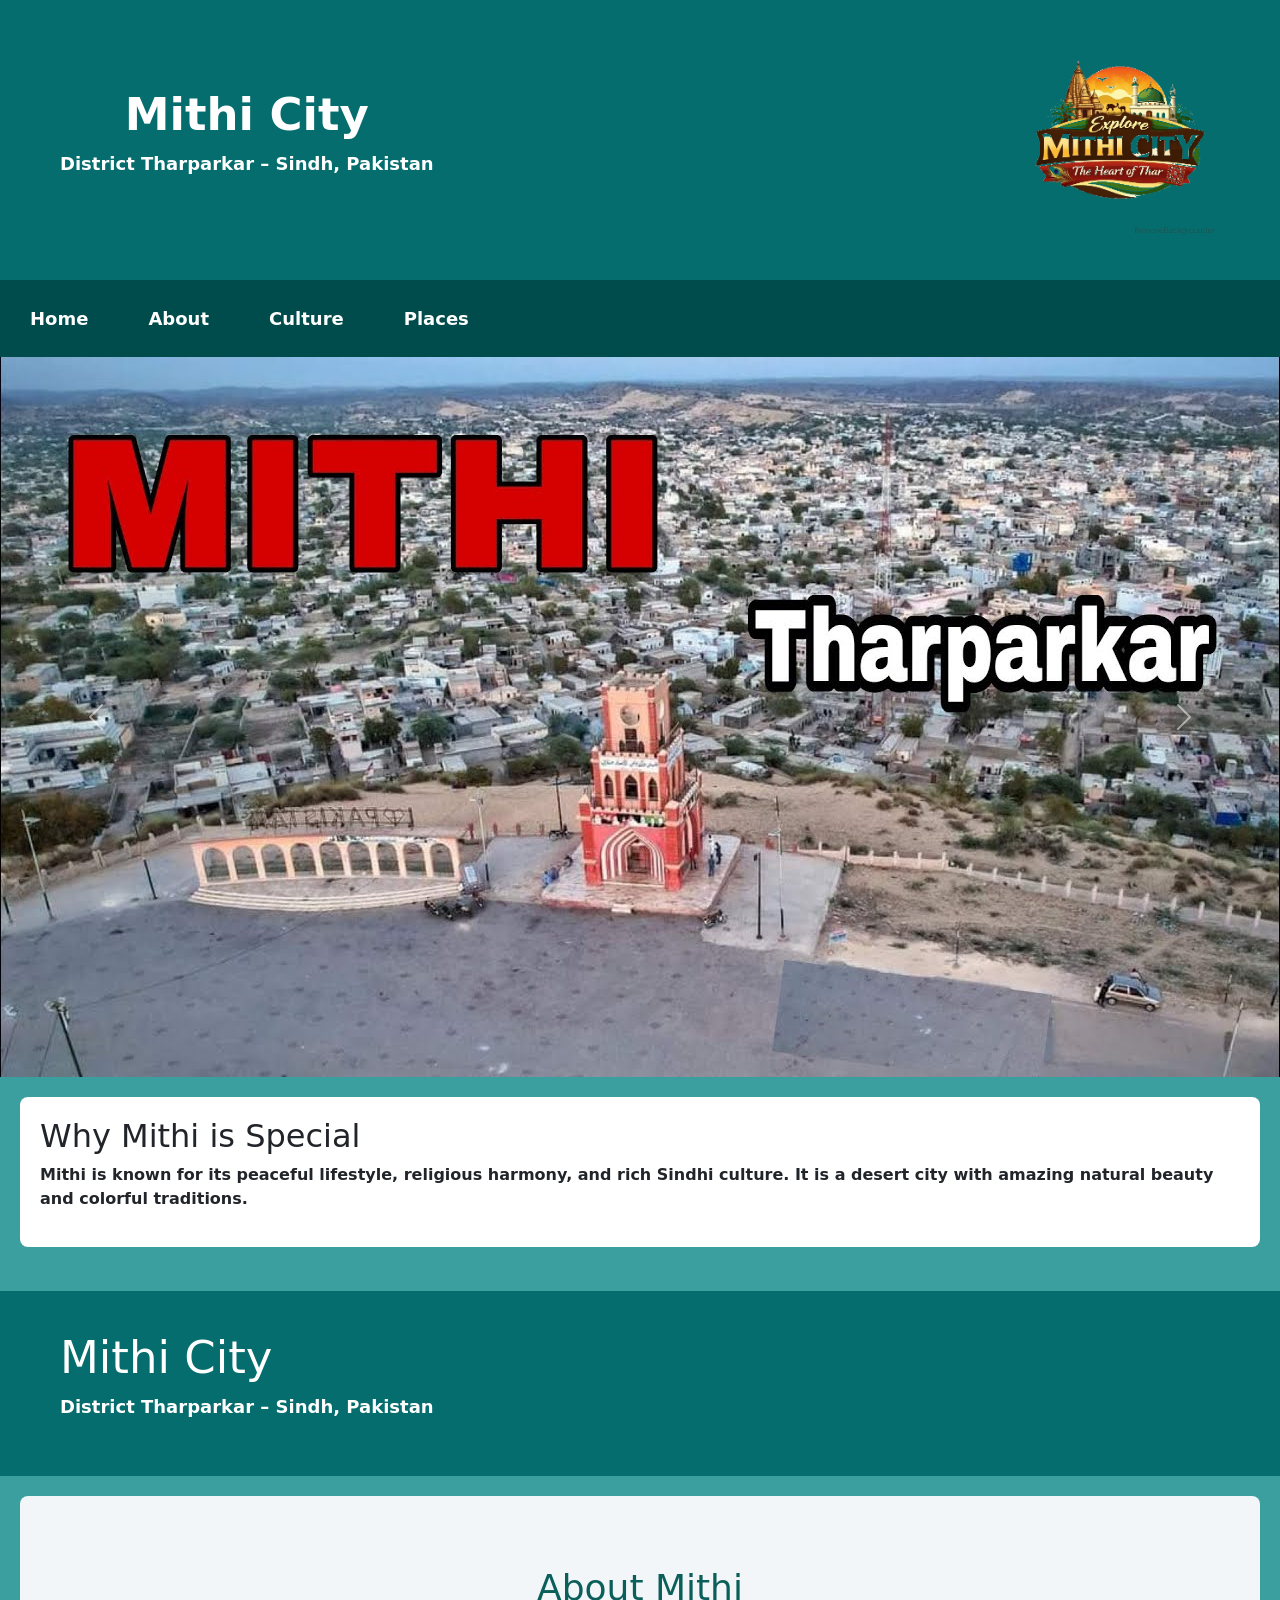
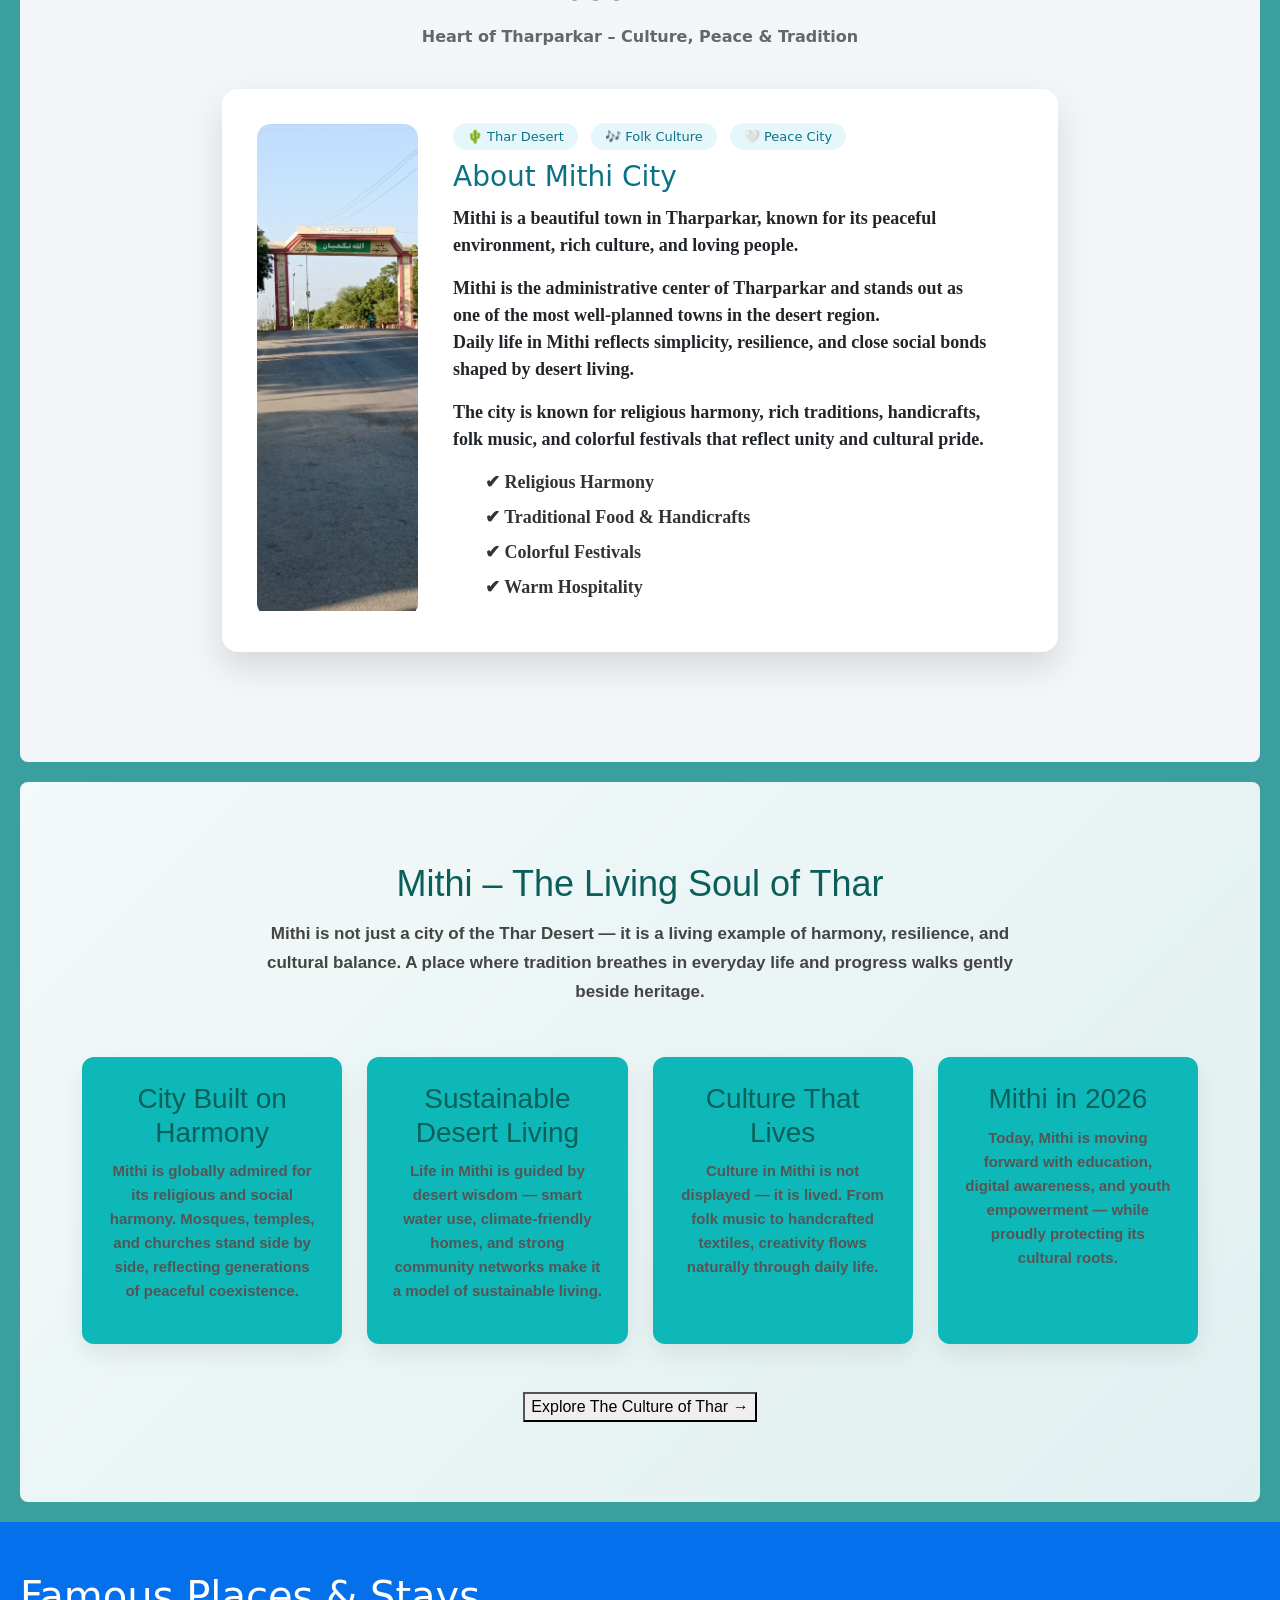
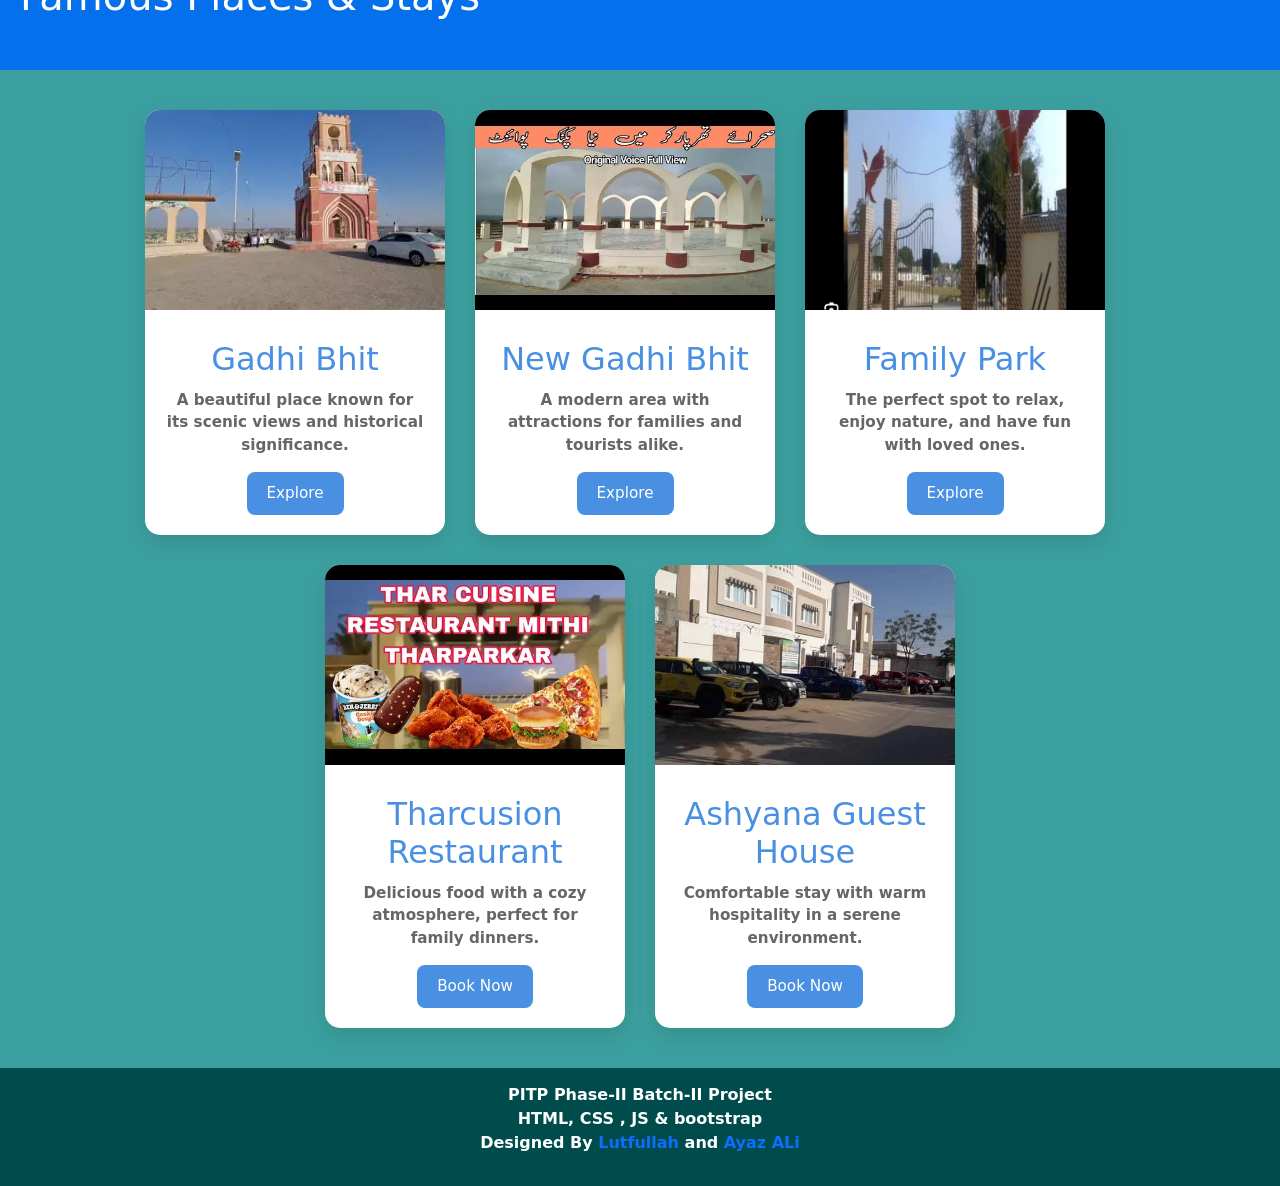
==== index.html @ e5c1c0ca "init" ====
<style>
  body {
    margin: 0;
    font-family: Arial, sans-serif;
    background: #f4f6f8;
  }

  header {
    display: flex;
    justify-content: space-between;
    align-items: center;
    background: #006666;
    color: white;
    padding: 30px;
  }

  .header-img img {
    max-width: 200px;
    border-radius: 5px;
  }


  section {
    background: white;
    margin: 20px;
    padding: 20px;
    border-radius: 8px;
  }

  footer {
    background: #004c4c;
    color: white;
    text-align: center;
    padding: 15px;
  }

  footer a {
    text-decoration: none;
  }

  #mithi {
    font-size: large;
    font-family: Georgia, 'Times New Roman', Times, serif;
  }

  nav {
    position: relative;
    background: #004c4c;
    text-align: center;
    padding: 10px;
  }

  nav a {
    color: white;
    margin: 0 15px;
    text-decoration: none;
    font-weight: bold;
  }

  .nav {
    width: 100%;
    background-color: #004c4c;
  }

  .nav ul {
    list-style: none;
    display: flex;
    gap: 30px;
    padding: 15px;
    margin: 0;
  }

  .nav ul li a {
    color: white;
    font-size: 18px;
    text-decoration: none;
  }

  .nav ul li a:hover{
    transition: 0.3s;
    opacity: 0.7;
    font-size: 19px;
  }

  #1m {
    font-family: 'Segoe UI', Tahoma, Geneva, Verdana, sans-serif;
  }

  body {
    margin-top: 60px;
  }

  html {
    scroll-behavior: smooth;
  }

  body {
    margin: 0;
  }

  #12 {
    background-color: #1b4688;
    margin: 0;
    font-family: Arial, Helvetica, sans-serif;


  }

  /* Top Header same as your theme */
  .header {
    background: #056d6d;
    color: white;
    padding: 40px 60px;
  }

  .header h1 {
    margin: 0;
    font-size: 45px;
  }

  .header p {
    font-size: 18px;
    margin-top: 8px;
  }

  /* ABOUT SECTION */

  .about-box {
    width: 85%;
    margin: 40px auto;
    background: rgb(165, 216, 14);
    border-radius: 10px;
    padding: 30px;
    box-shadow: 0 5px 20px rgba(0, 0, 0, .2);
  }

  .about-title {
    text-align: center;
    font-size: 35px;
    font-weight: 700;
    color: #056d6d;
    margin-bottom: 10px;
  }

  .line {
    width: 100px;
    height: 4px;
    background: #056d6d;
    margin: 5px auto 25px auto;
    border-radius: 10px;
  }

  .about-section {
    padding: 70px 10%;
    background: #f2f6f9;
  }

  .section-title {
    text-align: center;
    font-size: 34px;
    color: #0b7285;
  }

  .section-subtitle {
    text-align: center;
    color: #666;
    margin: 10px 0 40px;
  }

  .about-box {
    background: #fff;
    border-radius: 16px;
    padding: 35px;
    display: flex;
    gap: 35px;
    box-shadow: 0 15px 35px rgba(0, 0, 0, 0.12);
    transition: 0.3s ease;
  }

  .about-box:hover {
    transform: translateY(-5px);
  }

  .about-image {
    overflow: hidden;
    border-radius: 14px;
  }

  .about-image img {
    width: 320px;
    transition: 0.4s;
  }

  .about-image img:hover {
    transform: scale(1.08);
  }

  .badges {
    margin-bottom: 12px;
  }

  .badges span {
    background: #e6f7fb;
    color: #0b7285;
    padding: 6px 14px;
    border-radius: 20px;
    margin-right: 8px;
    font-size: 13px;
  }

  .about-content h3 {
    color: #0b7285;
    margin-bottom: 12px;
  }

  .about-points {
    list-style: none;
    margin-top: 15px;
  }

  .about-points li {
    margin-bottom: 8px;
    color: #333;
  }

  @media(max-width:768px) {
    .about-box {
      flex-direction: column;
      text-align: center;
    }

    .about-image img {
      width: 100%;
      height: 100%;
      object-fit: cover;
    }

    .about-image {
      width: 320px;
      height: 240px;
    }
  }

  .mithi-modern {
    background: #f4f9f9;
    padding: 80px 20px;
    font-family: 'Segoe UI', sans-serif;
  }

  .container {
    max-width: 1100px;
    margin: auto;
    text-align: center;
  }

  .section-title {
    font-size: 36px;
    color: #0b5f5a;
    margin-bottom: 15px;
  }

  .section-intro {
    font-size: 17px;
    color: #444;
    max-width: 750px;
    margin: 0 auto 50px;
    line-height: 1.7;
  }

  .mithi-grid {
    display: grid;
    grid-template-columns: repeat(auto-fit, minmax(240px, 1fr));
    gap: 25px;
  }

  .mithi-card {
    background: #0eb8b8;
    padding: 25px;
    border-radius: 12px;
    box-shadow: 0 10px 25px rgba(0, 0, 0, 0.08);
    transition: transform 0.3s ease;
  }

  .mithi-card:hover {
    transform: translateY(-8px);
  }

  .mithi-card h3 {
    color: #0b5f5a;
    margin-bottom: 10px;
  }

  .mithi-card p {
    color: #555;
    font-size: 15px;
    line-height: 1.6;
  }

  .mithi-btn {
    display: inline-block;
    margin-top: 45px;
    padding: 14px 35px;
    background: #0b5f5a;
    color: #fff;
    text-decoration: none;
    border-radius: 30px;
    font-size: 16px;
    transition: background 0.3s ease;
  }

  .mithi-btn:hover {
    background: #094c48;
  }

  /* Animation */
  .fade-in {
    opacity: 0;
    transform: translateY(20px);
    transition: all 0.8s ease;
  }

  .fade-in.show {
    opacity: 1;
    transform: translateY(0);
  }

  body {
    background-color: #0b7285;
  }

  .mithi-modern {
    background: linear-gradient(135deg, #f4f9f9, #e0f0f0) !important;
    color: #0b5f5a !important;
    padding: 80px 20px;
    font-family: 'Segoe UI', sans-serif;
  }

  .logo1 {
    font-family: 'Times New Roman', Times, serif;
    font-size: large;
  }

  #home {
    background-color: #3c9f9f;
  }

  header {
    text-align: center;
    padding: 50px 20px;
    background: #0570eb;
    color: white;
  }

  header h1 {
    margin: 0;
    font-size: 2.5rem;
  }

  .places-container {
    display: flex;
    flex-wrap: wrap;
    justify-content: center;
    gap: 30px;
    padding: 40px 20px;
  }

  .place-card {
    background: white;
    border-radius: 15px;
    box-shadow: 0 8px 20px rgba(0, 0, 0, 0.1);
    overflow: hidden;
    width: 300px;
    transition: transform 0.3s, box-shadow 0.3s;
    position: relative;
  }

  .place-card:hover {
    transform: translateY(-10px);
    box-shadow: 0 15px 30px rgba(0, 0, 0, 0.2);
  }

  .place-card img {
    width: 100%;
    height: 200px;
    object-fit: cover;
  }

  .place-card-content {
    padding: 20px;
    text-align: center;
  }

  .place-card-content h2 {
    margin: 10px 0;
    color: #4a90e2;
  }

  .place-card-content p {
    font-size: 0.95rem;
    color: #666;
    margin-bottom: 15px;
  }

  .place-card-content button {
    background: #4a90e2;
    color: white;
    border: none;
    padding: 10px 20px;
    border-radius: 8px;
    cursor: pointer;
    font-size: 0.95rem;
    transition: background 0.3s;
  }

  .place-card-content button:hover {
    background: #357ABD;
  }

  @media(max-width: 960px) {
    .places-container {
      flex-direction: column;
      align-items: center;
    }
  }






  .culture-section {
    background: url('culture.jpg');
    background-size: cover;
    background-position: center;
    max-width: 1200px;
    margin: auto;
    padding: 20px 0;
  }

  .culture-overlay {
    width: 90%;
    margin: auto;
    background: linear-gradient(to bottom, #000000d0, #000000b0);
    padding: 50px;
    color: white;
    text-align: center;
    border-radius: 20px;
    border: 1px solid #ffffff30;
  }

  .culture-overlay .title {
    font-size: 45px;
    margin-bottom: 10px;
    letter-spacing: 2px;
    color: #ffd27f;
  }

  .culture-overlay .intro {
    width: 70%;
    margin: auto;
    font-size: 18px;
    opacity: .9;
  }

  .culture-box {
    display: flex;
    justify-content: center;
    gap: 25px;
    margin-top: 40px;
    flex-wrap: wrap;
  }

  .box {
    width: 300px;
    background: #ffffff1a;
    padding: 15px;
    border-radius: 15px;
    backdrop-filter: blur(6px);
    transition: 0.4s;
    border: 1px solid #ffffff3a;
    box-shadow: 0 0 15px #00000070;
  }

  .box img {
    width: 100%;
    border-radius: 12px;
    height: 200px;
    object-fit: cover;
  }

  .box h2 {
    margin: 10px 0;
    color: #ffd27f;
    font-size: 22px;
  }

  .box p {
    font-size: 15px;
  }

  .box:hover {
    transform: translateY(-10px) scale(1.02);
    background: #ffffff30;
  }

  /* Responsive */
  @media(max-width:800px) {
    .intro {
      width: 95%;
    }
  }

  #logo {
    font-size: larger;
    color: burlywood;

  }

  #logo1 {
    font-size: larger;

  }
</style>



<!DOCTYPE html>
<html lang="en">

<head>
  <meta charset="UTF-8">
  <title id="1m">Mithi – District Tharparkar</title>
  <link rel="stylesheet" href="style.css">
</head>

<body>

  <header class="header">
    <div class="header-text">
      <h1><b>Mithi City</h1>
      <p>District Tharparkar – Sindh, Pakistan</b></p>
    </div>
    <div class="header-img">
      <img src="LOGOMITHI.png" alt="Mithi Image" width="200px" height="200px">
    </div>
  </header>


  <nav class="nav">
    <ul>
      <li><a href="#index">Home</a></li>
      <li><a href="#about">About</a></li>
      <li><a href="#cultures">Culture</a></li>
      <li><a href="#places">Places</a></li>
    </ul>

  </nav>
  <link href="https://cdn.jsdelivr.net/npm/bootstrap@5.3.2/dist/css/bootstrap.min.css" rel="stylesheet">
  <script src="https://cdn.jsdelivr.net/npm/bootstrap@5.3.2/dist/js/bootstrap.bundle.min.js"></script>

  <div id="demo" class="carousel slide" data-bs-ride="carousel">

    <div class="carousel-inner">

      <div class="carousel-item active">
        <img src="mithi8.jpg" alt="Los Angeles" class="d-block" style="width:100%">
      </div>

      <div class="carousel-item">
        <img src="Gadhi4.jpg" alt="Chicago" class="d-block" style="width:100%">
      </div>

      <div class="carousel-item">
        <img src="Gadhi1.jpg" alt="New York" class="d-block" style="width:100%">
      </div>

      <div class="carousel-item">
        <img src="Gadhi5.jpg" alt="Chicago" class="d-block" style="width:100%">
      </div>

    </div>

    <!-- Left and right controls/icons -->
    <button class="carousel-control-prev" type="button" data-bs-target="#demo" data-bs-slide="prev">
      <span class="carousel-control-prev-icon"></span>
    </button>

    <button class="carousel-control-next" type="button" data-bs-target="#demo" data-bs-slide="next">
      <span class="carousel-control-next-icon"></span>
    </button>

  </div>



  <section id="about-preview">
    <h2>Why Mithi is Special</h2>
    <p><b>Mithi is known for its peaceful lifestyle, religious harmony, and rich Sindhi culture. It is a desert city
        with amazing natural beauty and colorful traditions.</b></p>
  </section>


  <br>

  <body>
    <div class="header" id="about">
      <h1 id="about-box.html">Mithi City</h1>
      <p><b>District Tharparkar – Sindh, Pakistan </b></p>
    </div>
    <section class="about-section">

      <h2 class="section-title">About Mithi</h2>
      <p class="section-subtitle">
        <b> Heart of Tharparkar – Culture, Peace & Tradition</b>
      </p>

      <div class="about-box">

        <div class="about-image">
          <img src="mithigate (2).jpg" Mithi City>
        </div>

        <div class="about-content">

          <div class="badges">
            <span>🌵 Thar Desert</span>
            <span>🎶 Folk Culture</span>
            <span>🤍 Peace City</span>
          </div>

          <h3>About Mithi City</h3>
          <p class="logo1"><b>
              Mithi is a beautiful town in Tharparkar, known for its peaceful environment,
              rich culture, and loving people.

          </p>
          <p class="logo1"><b>
              Mithi is the administrative center of Tharparkar
              and stands out as one of the most
              well-planned towns in the desert region. <br>Daily
              life in Mithi reflects simplicity, resilience,
              and close social bonds shaped by desert living.

          </p>

          <p class="logo1">
            The city is known for religious harmony, rich traditions, handicrafts,
            folk music, and colorful festivals that reflect unity and cultural pride.
          </p>


          <ul class="about-points">
            <li class="logo1"><b>✔ Religious Harmony</li>
            <li class="logo1">✔ Traditional Food & Handicrafts</li>
            <li class="logo1">✔ Colorful Festivals</li>
            <li class="logo1">✔ Warm Hospitality</li></b>
          </ul>

        </div>
      </div>
    </section>
    <!-- Modern About Mithi Section -->
    <section class="mithi-modern">
      <div class="container">

        <h2 class="section-title" id="cultures">Mithi – The Living Soul of Thar</h2>
        <p class="section-intro">
          Mithi is not just a city of the Thar Desert — it is a living example of harmony,
          resilience, and cultural balance. A place where tradition breathes in everyday life
          and progress walks gently beside heritage.
        </p>

        <div class="mithi-grid">

          <div class="mithi-card fade-in">
            <h3> City Built on Harmony</h3>
            <p><b>
                Mithi is globally admired for its religious and social harmony.
                Mosques, temples, and churches stand side by side,
                reflecting generations of peaceful coexistence.</b>
            </p>
          </div>

          <div class="mithi-card fade-in">
            <h3> Sustainable Desert Living</h3>
            <p><b>
                Life in Mithi is guided by desert wisdom — smart water use,
                climate-friendly homes, and strong community networks
                make it a model of sustainable living.</b>
            </p>
          </div>

          <div class="mithi-card fade-in">
            <h3> Culture That Lives</h3>
            <p><b>
                Culture in Mithi is not displayed — it is lived.
                From folk music to handcrafted textiles,
                creativity flows naturally through daily life.</b>
            </p>
          </div>

          <div class="mithi-card fade-in">
            <h3> Mithi in 2026</h3>
            <p><b>
                Today, Mithi is moving forward with education,
                digital awareness, and youth empowerment —
                while proudly protecting its cultural roots.</b>
            </p>
          </div>

        </div>
        <br><br>
        <button onclick="showCulture()">Explore The Culture of Thar →</button></a>
        <section id="culture" style="display:none;">
          <section class="culture-section">
            <div class="culture-overlay">
              <h1>Mithi Tharparkar Culture</h1>
              <p id="logo">

                Mithi Tharparkar, a region in Sindh, is famous for its Sufi mindset,
                love, peace, and hospitality. The people here have<br> preserved centuries-old
                traditions to this day,where life is based on simplicity, morality, and respect.
              </p>

              <div class="culture-box">
                <div class="box">
                  <img src="Life style.jpg">
                  <h2>Traditional Lifestyle</h2>
                  <p id="logo1">
                    The desert, camels, and natural scenery make the beauty here even more memorable.
                  </p>
                </div>

                <div class="box">
                  <img src="Thar Desert.jpg">
                  <h2>Desert Beauty</h2>
                  <p id="logo1">
                    The sandy desert, camels, and natural scenery make the beauty here even more memorable.
                  </p>
                </div>

                <div class="box">
                  <img src="music festival .jpg">
                  <h2>Music & Festivals</h2>
                  <p id="logo1">
                    Dhol, Sufi poetry, local dances, and fairs are an important part of Tharparkar’s culture, bringing
                    joy to the people.
                  </p>
                </div>
              </div>
            </div>
          </section>
        </section>



      </div>
    </section>

    <body id="home">
      <header id="places">
        <h1>Famous Places & Stays</h1>
      </header>

      <div class="places-container">
        <!-- Place 1 -->
        <div class="place-card">
          <img src="gadhi7.jpg" alt="Gadhi Bhit">
          <div class="place-card-content">
            <h2>Gadhi Bhit</h2>
            <p><b>A beautiful place known for its scenic views and historical significance.</p>
            <button>Explore</button></b>
          </div>
        </div>

        <!-- Place 2 -->
        <div class="place-card">
          <img src="newgadhibhit1.jpg" alt="New Gadhi Bhit">
          <div class="place-card-content">
            <h2>New Gadhi Bhit</h2>
            <p><b>A modern area with attractions for families and tourists alike.</b></p>
            <button>Explore</button></b>
          </div>
        </div>

        <!-- Place 3 -->
        <div class="place-card">
          <img src="family park mithi.jpg" alt="Family Park">
          <div class="place-card-content">
            <h2>Family Park</h2><b>
              <p>The perfect spot to relax, enjoy nature, and have fun with loved ones.</p>
              <button>Explore</button>
            </b>
          </div>
        </div>
        <br><br>
        <!-- Restaurant -->
        <div class="place-card">
          <img src="tharcusion1.jpg" alt="Sunrise Restaurant">
          <div class="place-card-content">
            <h2>Tharcusion Restaurant</h2><b>
              <p>Delicious food with a cozy atmosphere, perfect for family dinners.</p>
              <button>Book Now</button>
            </b>
          </div>
        </div>

        <!-- Guest House -->
        <div class="place-card">
          <img src="ashyana guest house.jpg" alt="Desert Guest House">
          <div class="place-card-content">
            <h2>Ashyana Guest House</h2><b>
              <p>Comfortable stay with warm hospitality in a serene environment.</p>

              <button>Book Now</button>
            </b>

          </div>
        </div>
      </div>





      <footer>
        <p id="fonts"><b>PITP Phase-II Batch-II Project <br> HTML, CSS , JS & bootstrap <br> Designed By <a
              href="#">Lutfullah</a> and <a href="#">Ayaz ALi</a></p>
      </footer>

    </body>

</html>

<script>
  const cards = document.querySelectorAll('.fade-in');

  const observer = new IntersectionObserver(entries => {
    entries.forEach(entry => {
      if (entry.isIntersecting) {
        entry.target.classList.add('show');
      }
    });
  });

  cards.forEach(card => {
    observer.observe(card);
  });



  function showCulture() {
    document.getElementById("culture").style.display = "block";
    document.getElementById("culture").scrollIntoView({ behavior: "smooth" });
  }


</script>
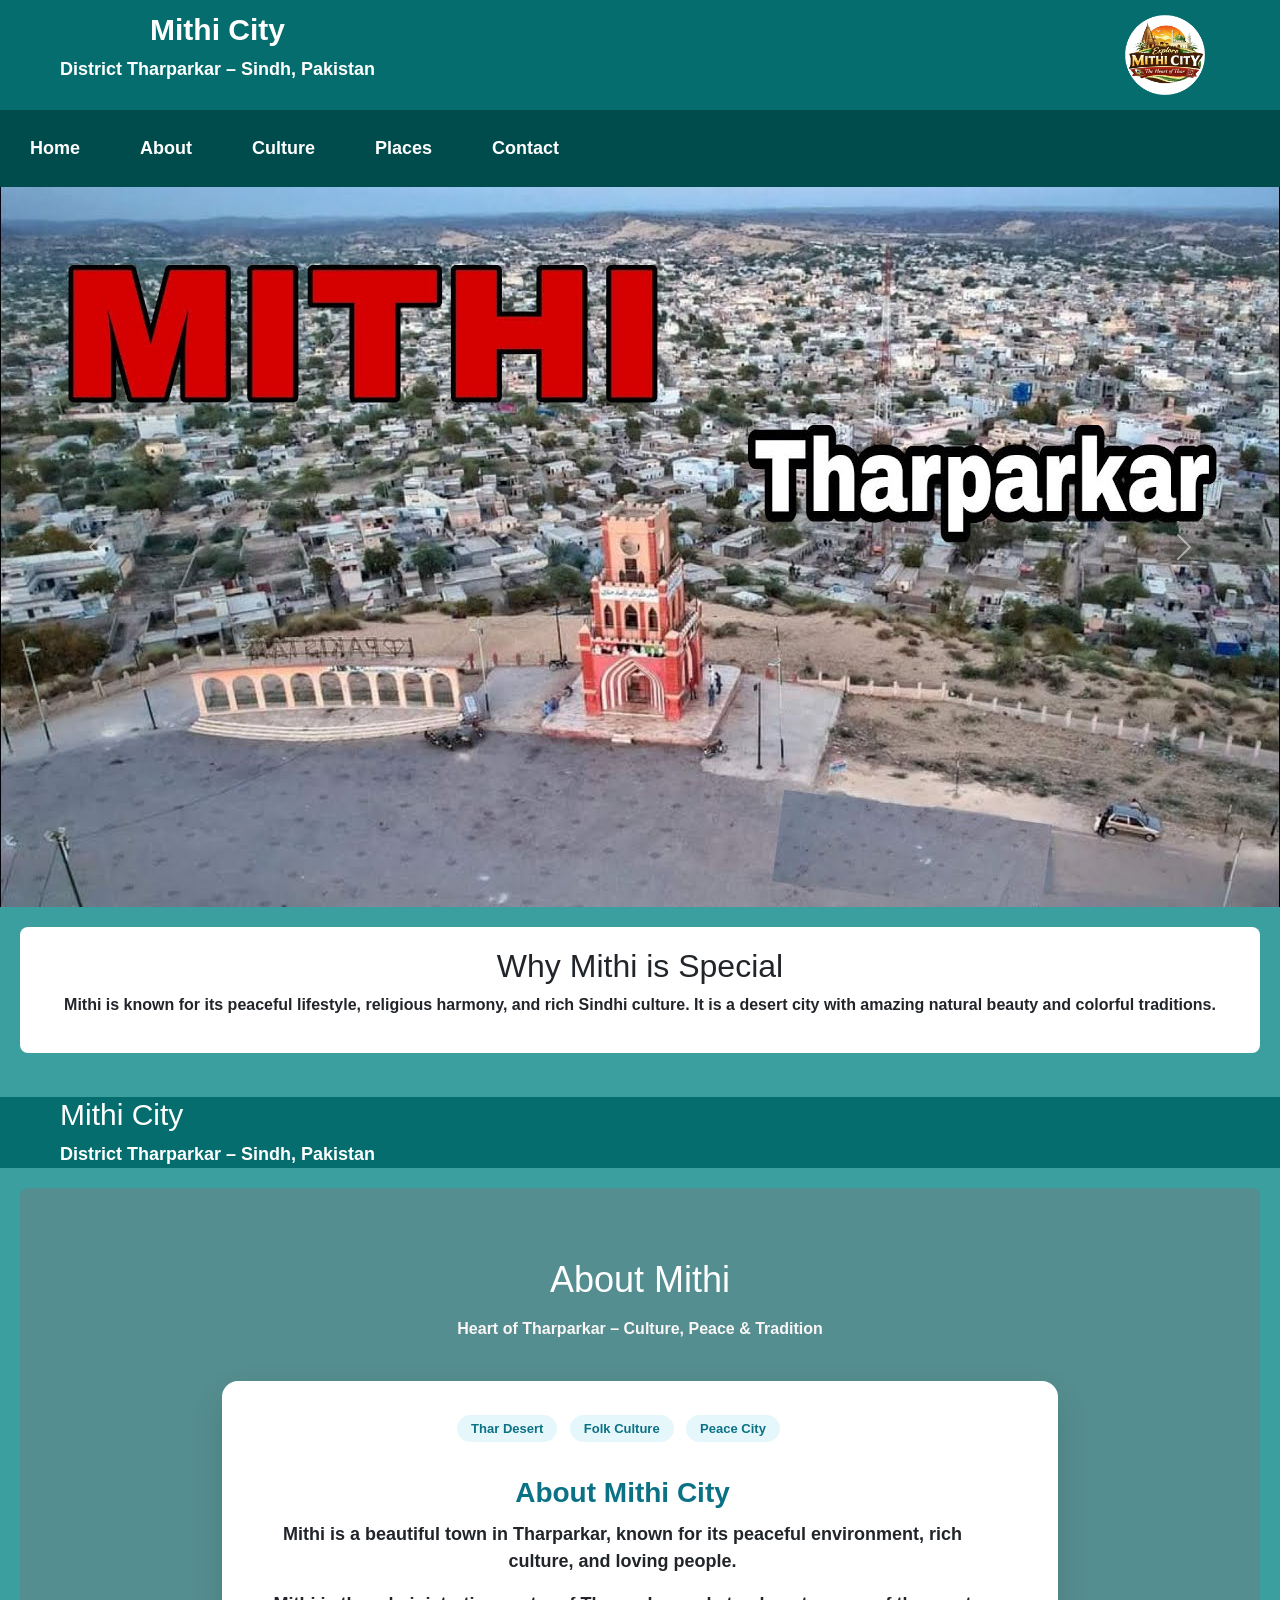
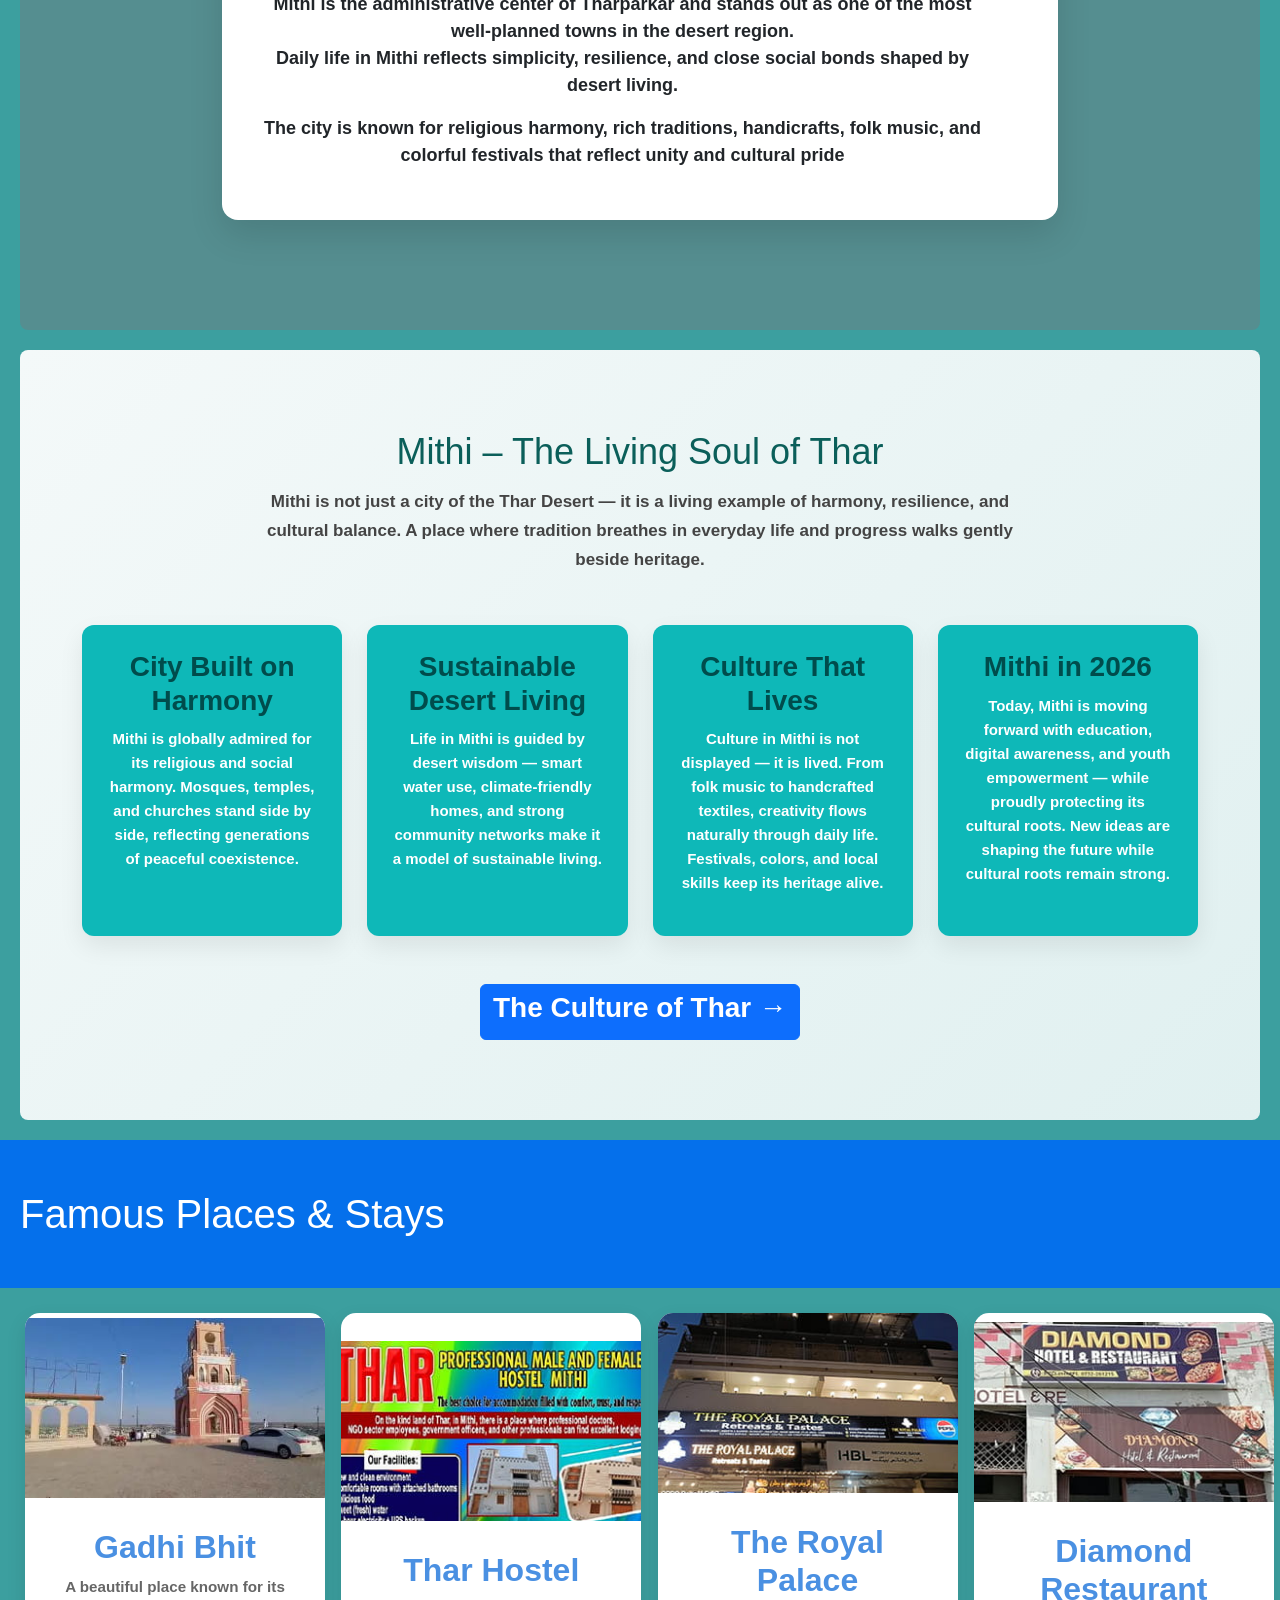
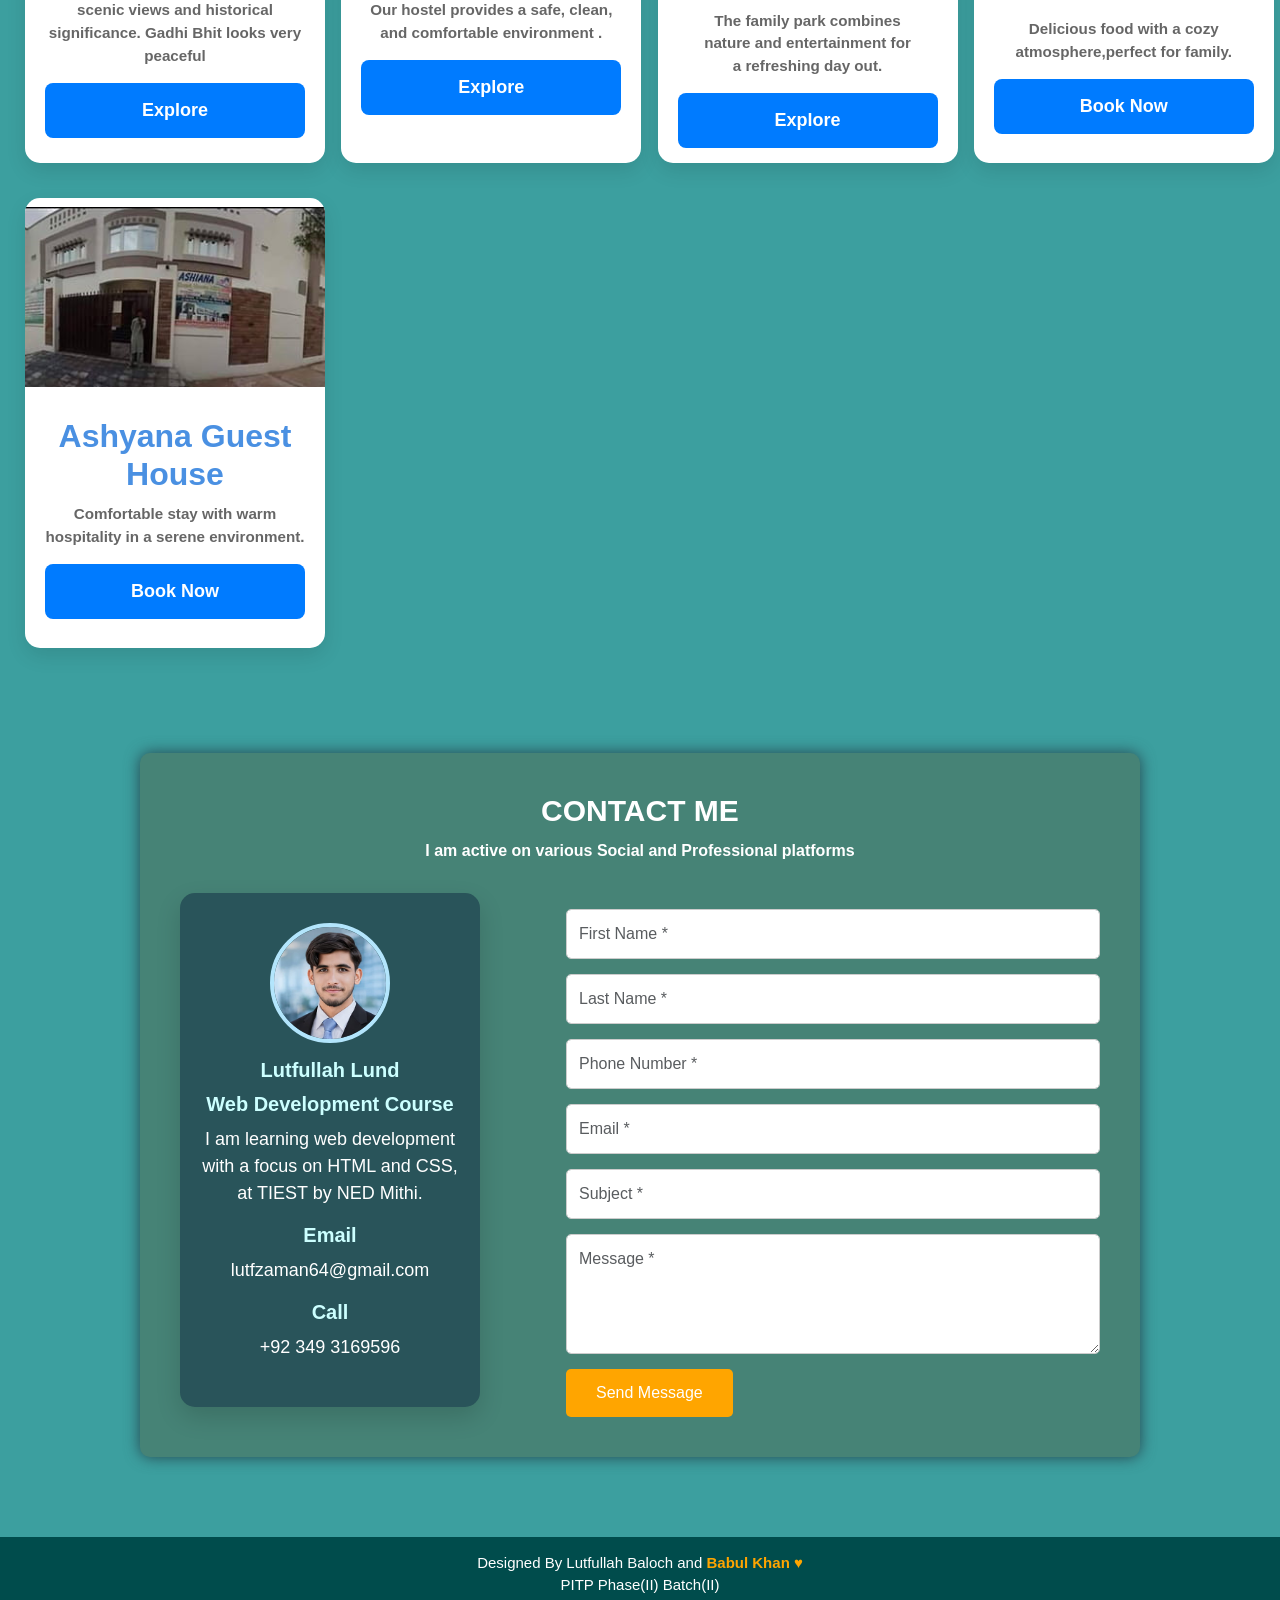
==== commit 16c90f56: "Add files via upload" ====
--- a/index.html
+++ b/index.html
@@ -1,536 +1,18 @@
-<style>
-  body {
-    margin: 0;
-    font-family: Arial, sans-serif;
-    background: #f4f6f8;
-  }
-
-  header {
-    display: flex;
-    justify-content: space-between;
-    align-items: center;
-    background: #006666;
-    color: white;
-    padding: 30px;
-  }
-
-  .header-img img {
-    max-width: 200px;
-    border-radius: 5px;
-  }
-
-
-  section {
-    background: white;
-    margin: 20px;
-    padding: 20px;
-    border-radius: 8px;
-  }
-
-  footer {
-    background: #004c4c;
-    color: white;
-    text-align: center;
-    padding: 15px;
-  }
-
-  footer a {
-    text-decoration: none;
-  }
-
-  #mithi {
-    font-size: large;
-    font-family: Georgia, 'Times New Roman', Times, serif;
-  }
-
-  nav {
-    position: relative;
-    background: #004c4c;
-    text-align: center;
-    padding: 10px;
-  }
-
-  nav a {
-    color: white;
-    margin: 0 15px;
-    text-decoration: none;
-    font-weight: bold;
-  }
-
-  .nav {
-    width: 100%;
-    background-color: #004c4c;
-  }
-
-  .nav ul {
-    list-style: none;
-    display: flex;
-    gap: 30px;
-    padding: 15px;
-    margin: 0;
-  }
-
-  .nav ul li a {
-    color: white;
-    font-size: 18px;
-    text-decoration: none;
-  }
-
-  .nav ul li a:hover{
-    transition: 0.3s;
-    opacity: 0.7;
-    font-size: 19px;
-  }
-
-  #1m {
-    font-family: 'Segoe UI', Tahoma, Geneva, Verdana, sans-serif;
-  }
-
-  body {
-    margin-top: 60px;
-  }
-
-  html {
-    scroll-behavior: smooth;
-  }
-
-  body {
-    margin: 0;
-  }
-
-  #12 {
-    background-color: #1b4688;
-    margin: 0;
-    font-family: Arial, Helvetica, sans-serif;
-
-
-  }
-
-  /* Top Header same as your theme */
-  .header {
-    background: #056d6d;
-    color: white;
-    padding: 40px 60px;
-  }
-
-  .header h1 {
-    margin: 0;
-    font-size: 45px;
-  }
-
-  .header p {
-    font-size: 18px;
-    margin-top: 8px;
-  }
-
-  /* ABOUT SECTION */
-
-  .about-box {
-    width: 85%;
-    margin: 40px auto;
-    background: rgb(165, 216, 14);
-    border-radius: 10px;
-    padding: 30px;
-    box-shadow: 0 5px 20px rgba(0, 0, 0, .2);
-  }
-
-  .about-title {
-    text-align: center;
-    font-size: 35px;
-    font-weight: 700;
-    color: #056d6d;
-    margin-bottom: 10px;
-  }
-
-  .line {
-    width: 100px;
-    height: 4px;
-    background: #056d6d;
-    margin: 5px auto 25px auto;
-    border-radius: 10px;
-  }
-
-  .about-section {
-    padding: 70px 10%;
-    background: #f2f6f9;
-  }
-
-  .section-title {
-    text-align: center;
-    font-size: 34px;
-    color: #0b7285;
-  }
-
-  .section-subtitle {
-    text-align: center;
-    color: #666;
-    margin: 10px 0 40px;
-  }
-
-  .about-box {
-    background: #fff;
-    border-radius: 16px;
-    padding: 35px;
-    display: flex;
-    gap: 35px;
-    box-shadow: 0 15px 35px rgba(0, 0, 0, 0.12);
-    transition: 0.3s ease;
-  }
-
-  .about-box:hover {
-    transform: translateY(-5px);
-  }
-
-  .about-image {
-    overflow: hidden;
-    border-radius: 14px;
-  }
-
-  .about-image img {
-    width: 320px;
-    transition: 0.4s;
-  }
-
-  .about-image img:hover {
-    transform: scale(1.08);
-  }
-
-  .badges {
-    margin-bottom: 12px;
-  }
-
-  .badges span {
-    background: #e6f7fb;
-    color: #0b7285;
-    padding: 6px 14px;
-    border-radius: 20px;
-    margin-right: 8px;
-    font-size: 13px;
-  }
-
-  .about-content h3 {
-    color: #0b7285;
-    margin-bottom: 12px;
-  }
-
-  .about-points {
-    list-style: none;
-    margin-top: 15px;
-  }
-
-  .about-points li {
-    margin-bottom: 8px;
-    color: #333;
-  }
-
-  @media(max-width:768px) {
-    .about-box {
-      flex-direction: column;
-      text-align: center;
-    }
-
-    .about-image img {
-      width: 100%;
-      height: 100%;
-      object-fit: cover;
-    }
-
-    .about-image {
-      width: 320px;
-      height: 240px;
-    }
-  }
-
-  .mithi-modern {
-    background: #f4f9f9;
-    padding: 80px 20px;
-    font-family: 'Segoe UI', sans-serif;
-  }
-
-  .container {
-    max-width: 1100px;
-    margin: auto;
-    text-align: center;
-  }
-
-  .section-title {
-    font-size: 36px;
-    color: #0b5f5a;
-    margin-bottom: 15px;
-  }
-
-  .section-intro {
-    font-size: 17px;
-    color: #444;
-    max-width: 750px;
-    margin: 0 auto 50px;
-    line-height: 1.7;
-  }
-
-  .mithi-grid {
-    display: grid;
-    grid-template-columns: repeat(auto-fit, minmax(240px, 1fr));
-    gap: 25px;
-  }
-
-  .mithi-card {
-    background: #0eb8b8;
-    padding: 25px;
-    border-radius: 12px;
-    box-shadow: 0 10px 25px rgba(0, 0, 0, 0.08);
-    transition: transform 0.3s ease;
-  }
-
-  .mithi-card:hover {
-    transform: translateY(-8px);
-  }
-
-  .mithi-card h3 {
-    color: #0b5f5a;
-    margin-bottom: 10px;
-  }
-
-  .mithi-card p {
-    color: #555;
-    font-size: 15px;
-    line-height: 1.6;
-  }
-
-  .mithi-btn {
-    display: inline-block;
-    margin-top: 45px;
-    padding: 14px 35px;
-    background: #0b5f5a;
-    color: #fff;
-    text-decoration: none;
-    border-radius: 30px;
-    font-size: 16px;
-    transition: background 0.3s ease;
-  }
-
-  .mithi-btn:hover {
-    background: #094c48;
-  }
-
-  /* Animation */
-  .fade-in {
-    opacity: 0;
-    transform: translateY(20px);
-    transition: all 0.8s ease;
-  }
-
-  .fade-in.show {
-    opacity: 1;
-    transform: translateY(0);
-  }
-
-  body {
-    background-color: #0b7285;
-  }
-
-  .mithi-modern {
-    background: linear-gradient(135deg, #f4f9f9, #e0f0f0) !important;
-    color: #0b5f5a !important;
-    padding: 80px 20px;
-    font-family: 'Segoe UI', sans-serif;
-  }
-
-  .logo1 {
-    font-family: 'Times New Roman', Times, serif;
-    font-size: large;
-  }
-
-  #home {
-    background-color: #3c9f9f;
-  }
-
-  header {
-    text-align: center;
-    padding: 50px 20px;
-    background: #0570eb;
-    color: white;
-  }
-
-  header h1 {
-    margin: 0;
-    font-size: 2.5rem;
-  }
-
-  .places-container {
-    display: flex;
-    flex-wrap: wrap;
-    justify-content: center;
-    gap: 30px;
-    padding: 40px 20px;
-  }
-
-  .place-card {
-    background: white;
-    border-radius: 15px;
-    box-shadow: 0 8px 20px rgba(0, 0, 0, 0.1);
-    overflow: hidden;
-    width: 300px;
-    transition: transform 0.3s, box-shadow 0.3s;
-    position: relative;
-  }
-
-  .place-card:hover {
-    transform: translateY(-10px);
-    box-shadow: 0 15px 30px rgba(0, 0, 0, 0.2);
-  }
-
-  .place-card img {
-    width: 100%;
-    height: 200px;
-    object-fit: cover;
-  }
-
-  .place-card-content {
-    padding: 20px;
-    text-align: center;
-  }
-
-  .place-card-content h2 {
-    margin: 10px 0;
-    color: #4a90e2;
-  }
-
-  .place-card-content p {
-    font-size: 0.95rem;
-    color: #666;
-    margin-bottom: 15px;
-  }
-
-  .place-card-content button {
-    background: #4a90e2;
-    color: white;
-    border: none;
-    padding: 10px 20px;
-    border-radius: 8px;
-    cursor: pointer;
-    font-size: 0.95rem;
-    transition: background 0.3s;
-  }
-
-  .place-card-content button:hover {
-    background: #357ABD;
-  }
-
-  @media(max-width: 960px) {
-    .places-container {
-      flex-direction: column;
-      align-items: center;
-    }
-  }
-
-
-
-
-
-
-  .culture-section {
-    background: url('culture.jpg');
-    background-size: cover;
-    background-position: center;
-    max-width: 1200px;
-    margin: auto;
-    padding: 20px 0;
-  }
-
-  .culture-overlay {
-    width: 90%;
-    margin: auto;
-    background: linear-gradient(to bottom, #000000d0, #000000b0);
-    padding: 50px;
-    color: white;
-    text-align: center;
-    border-radius: 20px;
-    border: 1px solid #ffffff30;
-  }
-
-  .culture-overlay .title {
-    font-size: 45px;
-    margin-bottom: 10px;
-    letter-spacing: 2px;
-    color: #ffd27f;
-  }
-
-  .culture-overlay .intro {
-    width: 70%;
-    margin: auto;
-    font-size: 18px;
-    opacity: .9;
-  }
-
-  .culture-box {
-    display: flex;
-    justify-content: center;
-    gap: 25px;
-    margin-top: 40px;
-    flex-wrap: wrap;
-  }
-
-  .box {
-    width: 300px;
-    background: #ffffff1a;
-    padding: 15px;
-    border-radius: 15px;
-    backdrop-filter: blur(6px);
-    transition: 0.4s;
-    border: 1px solid #ffffff3a;
-    box-shadow: 0 0 15px #00000070;
-  }
-
-  .box img {
-    width: 100%;
-    border-radius: 12px;
-    height: 200px;
-    object-fit: cover;
-  }
-
-  .box h2 {
-    margin: 10px 0;
-    color: #ffd27f;
-    font-size: 22px;
-  }
-
-  .box p {
-    font-size: 15px;
-  }
-
-  .box:hover {
-    transform: translateY(-10px) scale(1.02);
-    background: #ffffff30;
-  }
-
-  /* Responsive */
-  @media(max-width:800px) {
-    .intro {
-      width: 95%;
-    }
-  }
-
-  #logo {
-    font-size: larger;
-    color: burlywood;
-
-  }
-
-  #logo1 {
-    font-size: larger;
-
-  }
-</style>
-
-
-
 <!DOCTYPE html>
 <html lang="en">
 
 <head>
-  <meta charset="UTF-8">
-  <title id="1m">Mithi – District Tharparkar</title>
-  <link rel="stylesheet" href="style.css">
+   <meta name="viewport" content="width=device-width, initial-scale=1.0">
+    <meta charset="UTF-8">
+    <meta property="og:site_name" content="Mithi Tharparkar">
+    <meta property="og:title" content="Mithi Tharparkar">
+    <meta property="og:description" content="Mithi City | Tharparkar Sindh">
+    <meta property="og:image" content="https://mithithar.netlify.app/live.jpg">
+    <title>Mithi Tharparkar</title>
+    <link rel="stylesheet" href="style.css">
+    <!-- Favicons -->
+    <link href="./logo.png" rel="icon">
+    <link href="./logo.png" rel="apple-touch-icon">
 </head>
 
 <body>
@@ -541,17 +23,20 @@
       <p>District Tharparkar – Sindh, Pakistan</b></p>
     </div>
     <div class="header-img">
-      <img src="LOGOMITHI.png" alt="Mithi Image" width="200px" height="200px">
+      <img src="logo.png" alt="Mithi Image">
     </div>
   </header>
 
 
   <nav class="nav">
     <ul>
+
       <li><a href="#index">Home</a></li>
       <li><a href="#about">About</a></li>
-      <li><a href="#cultures">Culture</a></li>
+      <li><a href="#culture">Culture</a></li>
       <li><a href="#places">Places</a></li>
+      <li><a href="#index1">Contact</a></li>
+
     </ul>
 
   </nav>
@@ -560,23 +45,24 @@
 
   <div id="demo" class="carousel slide" data-bs-ride="carousel">
 
-    <div class="carousel-inner">
+    <div class="carousel-inner" id="index">
 
       <div class="carousel-item active">
-        <img src="mithi8.jpg" alt="Los Angeles" class="d-block" style="width:100%">
-      </div>
-
+        <img src="hero-1.jpg" alt="Los Angeles" class="d-block" style="width:100%">
+      </div>
       <div class="carousel-item">
-        <img src="Gadhi4.jpg" alt="Chicago" class="d-block" style="width:100%">
-      </div>
-
+        <img src="hero-2.jpg" alt="Chicago" class="d-block" style="width:100%">
+      </div>
       <div class="carousel-item">
-        <img src="Gadhi1.jpg" alt="New York" class="d-block" style="width:100%">
-      </div>
-
+        <img src="hero-3.jpg" alt="New York" class="d-block" style="width:100%">
+      </div>
       <div class="carousel-item">
-        <img src="Gadhi5.jpg" alt="Chicago" class="d-block" style="width:100%">
-      </div>
+        <img src="hero-4.jpg" alt="Chicago" class="d-block" style="width:100%">
+      </div>
+
+
+
+
 
     </div>
 
@@ -594,9 +80,12 @@
 
 
   <section id="about-preview">
-    <h2>Why Mithi is Special</h2>
-    <p><b>Mithi is known for its peaceful lifestyle, religious harmony, and rich Sindhi culture. It is a desert city
-        with amazing natural beauty and colorful traditions.</b></p>
+    <center>
+      <h2>Why Mithi is Special</h2>
+      <p><b>Mithi is known for its peaceful lifestyle, religious harmony, and rich Sindhi culture. It is a desert city
+          with
+          amazing natural beauty and colorful traditions.</b></p>
+    </center>
   </section>
 
 
@@ -609,26 +98,27 @@
     </div>
     <section class="about-section">
 
-      <h2 class="section-title">About Mithi</h2>
+      <h2 class="section-title" style="color: white;">About Mithi</h2>
       <p class="section-subtitle">
         <b> Heart of Tharparkar – Culture, Peace & Tradition</b>
       </p>
 
       <div class="about-box">
 
-        <div class="about-image">
-          <img src="mithigate (2).jpg" Mithi City>
-        </div>
+
+
 
         <div class="about-content">
 
           <div class="badges">
-            <span>🌵 Thar Desert</span>
-            <span>🎶 Folk Culture</span>
-            <span>🤍 Peace City</span>
-          </div>
-
-          <h3>About Mithi City</h3>
+            <center>
+              <span> <b>Thar Desert</span>
+              <span> Folk Culture</span>
+              <span> Peace City</b></span>
+          </div>
+          <br>
+
+          <h3><b>About Mithi City</b></h3>
           <p class="logo1"><b>
               Mithi is a beautiful town in Tharparkar, known for its peaceful environment,
               rich culture, and loving people.
@@ -645,16 +135,9 @@
 
           <p class="logo1">
             The city is known for religious harmony, rich traditions, handicrafts,
-            folk music, and colorful festivals that reflect unity and cultural pride.
+            folk music, and colorful festivals that reflect unity and cultural pride</center>
           </p>
 
-
-          <ul class="about-points">
-            <li class="logo1"><b>✔ Religious Harmony</li>
-            <li class="logo1">✔ Traditional Food & Handicrafts</li>
-            <li class="logo1">✔ Colorful Festivals</li>
-            <li class="logo1">✔ Warm Hospitality</li></b>
-          </ul>
 
         </div>
       </div>
@@ -663,7 +146,7 @@
     <section class="mithi-modern">
       <div class="container">
 
-        <h2 class="section-title" id="cultures">Mithi – The Living Soul of Thar</h2>
+        <h2 class="section-title">Mithi – The Living Soul of Thar</h2>
         <p class="section-intro">
           Mithi is not just a city of the Thar Desert — it is a living example of harmony,
           resilience, and cultural balance. A place where tradition breathes in everyday life
@@ -673,8 +156,8 @@
         <div class="mithi-grid">
 
           <div class="mithi-card fade-in">
-            <h3> City Built on Harmony</h3>
-            <p><b>
+            <h3> <b>City Built on <br> Harmony</b></h3>
+            <p style="color:white ;"><b>
                 Mithi is globally admired for its religious and social harmony.
                 Mosques, temples, and churches stand side by side,
                 reflecting generations of peaceful coexistence.</b>
@@ -682,8 +165,8 @@
           </div>
 
           <div class="mithi-card fade-in">
-            <h3> Sustainable Desert Living</h3>
-            <p><b>
+            <h3> <b>Sustainable Desert Living</b></h3>
+            <p style="color: white;"><b>
                 Life in Mithi is guided by desert wisdom — smart water use,
                 climate-friendly homes, and strong community networks
                 make it a model of sustainable living.</b>
@@ -691,28 +174,34 @@
           </div>
 
           <div class="mithi-card fade-in">
-            <h3> Culture That Lives</h3>
-            <p><b>
+            <h3><b>Culture That Lives</b></h3>
+            <p style="color: white;"><b>
                 Culture in Mithi is not displayed — it is lived.
                 From folk music to handcrafted textiles,
-                creativity flows naturally through daily life.</b>
+                creativity flows naturally through daily life.
+                Festivals, colors, and local skills keep its heritage alive.</b>
             </p>
           </div>
 
           <div class="mithi-card fade-in">
-            <h3> Mithi in 2026</h3>
-            <p><b>
+            <h3> <b>Mithi in 2026</b></h3>
+            <p style="color: white;">
+              <regular>
                 Today, Mithi is moving forward with education,
                 digital awareness, and youth empowerment —
-                while proudly protecting its cultural roots.</b>
+                while proudly protecting its cultural roots.
+                New ideas are shaping the future while cultural roots remain strong.</regular>
             </p>
           </div>
 
         </div>
         <br><br>
-        <button onclick="showCulture()">Explore The Culture of Thar →</button></a>
+        <div class="container"></div>
+        <button class="btn btn-primary" onclick="showCulture()"><b>
+            <h3> The Culture of Thar →
+          </b></h3></button></a>
         <section id="culture" style="display:none;">
-          <section class="culture-section">
+          <section class="culture-section" id="culture">
             <div class="culture-overlay">
               <h1>Mithi Tharparkar Culture</h1>
               <p id="logo">
@@ -765,94 +254,151 @@
       <div class="places-container">
         <!-- Place 1 -->
         <div class="place-card">
-          <img src="gadhi7.jpg" alt="Gadhi Bhit">
+          <img src="gadhi.jpg" alt="Gadhi Bhit">
           <div class="place-card-content">
-            <h2>Gadhi Bhit</h2>
-            <p><b>A beautiful place known for its scenic views and historical significance.</p>
-            <button>Explore</button></b>
+            <h2><b>Gadhi Bhit</b></h2>
+            <p>A beautiful place known for its scenic views and historical significance.
+              Gadhi Bhit looks very peaceful</p>
+            <a href="https://share.google/ywDGxWee98UJ4jcrx" target="_blank" class="explore-btn">
+              Explore
+            </a>
           </div>
         </div>
 
         <!-- Place 2 -->
         <div class="place-card">
-          <img src="newgadhibhit1.jpg" alt="New Gadhi Bhit">
+          <img src="thar.jpg" alt="Thar Professional Hostel ">
           <div class="place-card-content">
-            <h2>New Gadhi Bhit</h2>
-            <p><b>A modern area with attractions for families and tourists alike.</b></p>
-            <button>Explore</button></b>
+            <h2><b>Thar Hostel</b></h2>
+            <p><b>Our hostel provides a safe, clean, and comfortable environment
+                .</b></p>
+            <a href="https://tharhostel.vercel.app/" target="_blank" class="explore-btn">
+              Explore
+            </a>
           </div>
         </div>
 
         <!-- Place 3 -->
         <div class="place-card">
-          <img src="family park mithi.jpg" alt="Family Park">
+          <img src="rp.jpg" alt="Family Park">
           <div class="place-card-content">
-            <h2>Family Park</h2><b>
-              <p>The perfect spot to relax, enjoy nature, and have fun with loved ones.</p>
-              <button>Explore</button>
-            </b>
-          </div>
-        </div>
-        <br><br>
-        <!-- Restaurant -->
+            <h2><b>The Royal Palace</b></h2><b>
+              <p>The family park combines <br>nature and entertainment for <br> a refreshing day out.
+            </b></p>
+            <a href="https://www.facebook.com/100087634849136/videos/1418515609057260/?app=fbl" target="_blank" class="
+      explore-btn">
+              Explore
+            </a>
+          </div>
+        </div>
+
+        <!-- Place 4 -->
         <div class="place-card">
-          <img src="tharcusion1.jpg" alt="Sunrise Restaurant">
+          <img src="diamond.jpg" alt="Diamond Restaurant">
           <div class="place-card-content">
-            <h2>Tharcusion Restaurant</h2><b>
-              <p>Delicious food with a cozy atmosphere, perfect for family dinners.</p>
-              <button>Book Now</button>
-            </b>
-          </div>
-        </div>
-
-        <!-- Guest House -->
+            <h2><b>Diamond Restaurant</b></h2><b>
+              <p>Delicious food with a cozy atmosphere,perfect for family. </p>
+              <a href="https://diamondthar.netlify.app/" target="_blank" class="
+      explore-btn">
+                Book Now
+              </a>
+          </div>
+        </div>
+
+        <!-- Place 5-->
         <div class="place-card">
-          <img src="ashyana guest house.jpg" alt="Desert Guest House">
+          <img src="ashiana.jpg" alt="Desert Guest House">
           <div class="place-card-content">
-            <h2>Ashyana Guest House</h2><b>
-              <p>Comfortable stay with warm hospitality in a serene environment.</p>
-
-              <button>Book Now</button>
-            </b>
-
-          </div>
-        </div>
-      </div>
-
-
-
-
-
-      <footer>
-        <p id="fonts"><b>PITP Phase-II Batch-II Project <br> HTML, CSS , JS & bootstrap <br> Designed By <a
-              href="#">Lutfullah</a> and <a href="#">Ayaz ALi</a></p>
+            <h2><b>Ashyana Guest House</b></h2>
+            <p>Comfortable stay with warm hospitality in a serene environment.</p>
+            <a href="https://web.facebook.com/p/Ashiana-GUEST-HOUSE-MITHI-100066490090677/" target="_blank"
+              class="explore-btn">
+              Book Now
+            </a>
+          </div>
+        </div>
+      </div>
+
+
+
+
+      <div class="contact-section">
+        <div class="contact-title">
+          <h2>CONTACT ME</h2>
+          <p style="color: white;"><b>I am active on various Social and Professional platforms</b></p>
+        </div>
+
+        <div class="contact-box">
+
+          <!-- LEFT -->
+          <div class="left-box">
+            <div class="contact-container">
+              <div class="intro-card" id="index1">
+                <img src="Lutf4.jpg" class="intro-img" alt="Profile Photo">
+                <h3>Lutfullah Lund</h3>
+                <h3>Web Development Course</h3>
+                <p>I am learning web development with a focus on HTML and CSS, at TIEST by NED Mithi.</p>
+                <h3>Email</h3>
+                <p>lutfzaman64@gmail.com</p>
+                <h3>Call</h3>
+                <p>+92 349 3169596</p>
+              </div>
+            </div>
+          </div>
+
+          <!-- RIGHT -->
+          <div class="right-box">
+            <form action="https://formspree.io/f/xwvlwgbq" method="POST" role="form" class="php-email-form">
+              <div class="form-group mt-3">
+                <input type="text" name="firstName" class="form-control" id="name" placeholder="First Name *"
+                  minlength="4" autocomplete="off" required>
+                <input type="text" name="lastName" class="form-control" id="name" placeholder="Last Name *"
+                  minlength="4" autocomplete="off" required>
+                <input type="phone number" name="phone" class="form-control" id="name" placeholder="Phone Number *"
+                  minlength="4" autocomplete="off" required>
+                <input type="email address" class="form-control" name="email" id="email" placeholder="Email *"
+                  autocomplete="off" required>
+                <input type="text" class="form-control" name="subject" id="subject" placeholder="Subject *"
+                  minlength="5" autocomplete="off" required>
+                <textarea class="form-control" name="message" rows="6" placeholder="Message *" minlength="3"
+                  autocomplete="off" required></textarea>
+              </div>
+              <button type="submit" class="btn btn-primary">Send Message</button>
+              <input type="hidden" name="_next" value="../Thankyou/index.html">
+            </form>
+          </div>
+
+        </div>
+
+      </div>
+      <footer id="footer">
+        <p id="fonts">Designed By Lutfullah Baloch and <a href="https://devbabul.vercel.app" target="_blank">Babul Khan ♥</a> <br> PITP Phase(II) Batch(II)</p>
       </footer>
 
+      <script src="https://cdn.jsdelivr.net/npm/bootstrap@4.6.2/dist/js/bootstrap.bundle.min.js"></script>
+      <script src="https://devbabul.vercel.app/contactor/contactscript.js"></script>
+      <script>
+        const cards = document.querySelectorAll('.fade-in');
+
+        const observer = new IntersectionObserver(entries => {
+          entries.forEach(entry => {
+            if (entry.isIntersecting) {
+              entry.target.classList.add('show');
+            }
+          });
+        });
+
+        cards.forEach(card => {
+          observer.observe(card);
+        });
+
+
+
+        function showCulture() {
+          document.getElementById("culture").style.display = "block";
+          document.getElementById("culture").scrollIntoView({ behavior: "smooth" });
+        }
+      </script>
     </body>
 
-</html>
-
-<script>
-  const cards = document.querySelectorAll('.fade-in');
-
-  const observer = new IntersectionObserver(entries => {
-    entries.forEach(entry => {
-      if (entry.isIntersecting) {
-        entry.target.classList.add('show');
-      }
-    });
-  });
-
-  cards.forEach(card => {
-    observer.observe(card);
-  });
-
-
-
-  function showCulture() {
-    document.getElementById("culture").style.display = "block";
-    document.getElementById("culture").scrollIntoView({ behavior: "smooth" });
-  }
-
-
-</script>+</html>
--- a/style.css
+++ b/style.css
@@ -0,0 +1,786 @@
+  body {
+    margin: 0;
+    font-family: Arial, sans-serif;
+    background: #f4f6f8;
+  }
+
+  header {
+    display: flex;
+    justify-content: space-between;
+    align-items: center;
+    background: #006666;
+    color: white;
+    padding: 30px;
+  }
+
+  .header-img img {
+    margin: 15px;
+    width: 80px;
+    border-radius: 5px;
+  }
+
+  nav {
+    background: #004c4c;
+    text-align: center;
+    padding: 10px;
+  }
+
+  nav a {
+    color: white;
+    margin: 0 15px;
+    text-decoration: none;
+    font-weight: bold;
+  }
+
+  section {
+    background: white;
+    margin: 20px;
+    padding: 20px;
+    border-radius: 8px;
+  }
+
+
+  #mithi {
+    font-size: large;
+    font-family: Georgia, 'Times New Roman', Times, serif;
+  }
+
+  .nav {
+    width: 100%;
+    background-color: #004c4c;
+
+  }
+
+  .nav ul {
+    list-style: none;
+    display: flex;
+    justify-content: center;
+    align-items: center;
+    text-align: center;
+    gap: 30px;
+    padding: 15px;
+    margin: 0;
+  }
+
+  .nav ul li a {
+    text-decoration: none;
+    color: white;
+    font-size: 18px;
+  }
+
+  #1m {
+    font-family: 'Segoe UI', Tahoma, Geneva, Verdana, sans-serif;
+  }
+
+  .nav a:hover {
+    text-decoration: underline;
+  }
+
+  body {
+    margin-top: 60px;
+  }
+
+  html {
+    scroll-behavior: smooth;
+  }
+
+  body {
+    margin: 0;
+  }
+
+  #12 {
+    background-color: #1b4688;
+    margin: 0;
+    font-family: Arial, Helvetica, sans-serif;
+
+
+  }
+
+  /* Top Header same as your theme */
+  .header {
+    background: #056d6d;
+    color: white;
+    padding: 0px 60px 0px 60px;
+  }
+
+  .header h1 {
+    margin: 0;
+    font-size: 30px;
+  }
+
+  .header p {
+    font-family: Impact, Haettenschweiler, 'Arial Narrow Bold', sans-serif;
+    font-size: 18px;
+    margin-top: 8px;
+  }
+
+  /* ABOUT SECTION */
+
+  .about-box {
+    width: 85%;
+    margin: 40px auto;
+    background: rgb(165, 216, 14);
+    border-radius: 10px;
+    padding: 30px;
+    box-shadow: 0 5px 20px rgba(0, 0, 0, .2);
+  }
+
+  .about-title {
+    text-align: center;
+    font-size: 35px;
+    font-weight: 700;
+    color: #056d6d;
+    margin-bottom: 10px;
+  }
+
+  .line {
+    width: 100px;
+    height: 4px;
+    background: #497e7e;
+    margin: 5px auto 25px auto;
+    border-radius: 10px;
+  }
+
+  .about-section {
+    padding: 70px 10%;
+    background: #588d8fe3;
+  }
+
+  .section-title {
+
+    text-align: center;
+    font-size: 34px;
+    color: #f6f9fa;
+  }
+
+  .section-subtitle {
+    text-align: center;
+    color: #faf6f6;
+    margin: 10px 0 40px;
+  }
+
+  .about-box {
+    background: #fff;
+    border-radius: 16px;
+    padding: 35px;
+    display: flex;
+    gap: 35px;
+    box-shadow: 0 15px 35px rgba(0, 0, 0, 0.12);
+    transition: 0.3s ease;
+  }
+
+  .about-box:hover {
+    transform: translateY(-5px);
+  }
+
+  .about-image {
+    overflow: hidden;
+    border-radius: 14px;
+  }
+
+  .about-image img {
+    width: 320px;
+    transition: 0.4s;
+  }
+
+  .about-image img:hover {
+    transform: scale(1.08);
+  }
+
+  .badges {
+    margin-bottom: 12px;
+  }
+
+  .badges span {
+    background: #e6f7fb;
+    color: #0b7285;
+    padding: 6px 14px;
+    border-radius: 20px;
+    margin-right: 8px;
+    font-size: 13px;
+  }
+
+  .about-content h3 {
+    color: #0b7285;
+    margin-bottom: 12px;
+    text-align: center;
+
+  }
+
+  .about-content p {
+    font-family: Arial;
+    text-align: center;
+  }
+
+  .about-points {
+    list-style: none;
+    margin-top: 15px;
+  }
+
+
+
+  @media(max-width:768px) {
+    .about-box {
+      flex-direction: column;
+      text-align: center;
+    }
+
+    .about-image img {
+      width: 100%;
+      height: 100%;
+      object-fit: cover;
+    }
+
+    .about-image {
+      width: 320px;
+      height: 240px;
+    }
+  }
+
+  .mithi-modern {
+    background: #f4f9f9;
+    padding: 80px 20px;
+    font-family: 'Segoe UI', sans-serif;
+  }
+
+  .container {
+    max-width: 1100px;
+    margin: auto;
+    text-align: center;
+  }
+
+  .section-title {
+    font-size: 36px;
+    color: #0b5f5a;
+    margin-bottom: 15px;
+  }
+
+  .section-intro {
+    font-size: 17px;
+    color: #444;
+    max-width: 750px;
+    margin: 0 auto 50px;
+    line-height: 1.7;
+  }
+
+  .mithi-grid {
+    display: grid;
+    grid-template-columns: repeat(auto-fit, minmax(240px, 1fr));
+    gap: 25px;
+  }
+
+  .mithi-card {
+    background: #0eb8b8;
+    padding: 25px;
+    border-radius: 12px;
+    box-shadow: 0 10px 25px rgba(0, 0, 0, 0.08);
+    transition: transform 0.3s ease;
+  }
+
+  .mithi-card:hover {
+    transform: translateY(-8px);
+  }
+
+  .mithi-card h3 {
+    color: #004c4c;
+    font-weight: bolder;
+    margin-bottom: 10px;
+  }
+
+  .mithi-card p {
+    color: white;
+    font-size: 15px;
+    line-height: 1.6;
+    font-size: regular;
+
+  }
+
+  .mithi-btn {
+    display: inline-block;
+    margin-top: 45px;
+    padding: 14px 35px;
+    background: #0b5f5a;
+    color: #fff;
+    text-decoration: none;
+    border-radius: 30px;
+    font-size: 16px;
+    transition: background 0.3s ease;
+  }
+
+  .mithi-btn:hover {
+    background: #094c48;
+  }
+
+  /* Animation */
+  .fade-in {
+    opacity: 0;
+    transform: translateY(20px);
+    transition: all 0.8s ease;
+  }
+
+  .fade-in.show {
+    opacity: 1;
+    transform: translateY(0);
+  }
+
+  body {
+    background-color: #0b7285;
+  }
+
+  .mithi-modern {
+    background: linear-gradient(135deg, #f4f9f9, #e0f0f0) !important;
+    color: #0b5f5a !important;
+    padding: 80px 20px;
+    font-family: 'Segoe UI', sans-serif;
+  }
+
+  .logo1 {
+    font-family: 'Times New Roman', Times, serif;
+    font-size: large;
+
+  }
+
+  #home {
+    background-color: #3c9f9f;
+  }
+
+  header {
+    text-align: center;
+    padding: 50px 20px;
+    background: #0570eb;
+    color: white;
+  }
+
+  header h1 {
+    margin: 0;
+    font-size: 2.5rem;
+  }
+
+  .places-container {
+    display: flex;
+    flex-wrap: wrap;
+    justify-content: center;
+    gap: 10px;
+    padding: 10px 10px;
+  }
+
+  .place-card {
+    background: white;
+    border-radius: 15px;
+    box-shadow: 0 8px 20px rgba(0, 0, 0, 0.1);
+    overflow: hidden;
+    width: 300px;
+    transition: transform 0.3s, box-shadow 0.3s;
+    position: relative;
+    margin: 10px;
+  }
+
+  .place-card:hover {
+    transform: translateY(-10px);
+    box-shadow: 0 15px 30px rgba(0, 0, 0, 0.2);
+  }
+
+  .place-card img {
+    width: 100%;
+    height: 200px;
+    object-fit: cover;
+  }
+
+  .place-card-content {
+    padding: 20px;
+    text-align: center;
+  }
+
+  .place-card-content h2 {
+    margin: 10px 0;
+    color: #4a90e2;
+  }
+
+  .place-card-content p {
+    font-size: 0.95rem;
+    color: #666;
+    margin-bottom: 15px;
+  }
+
+  .place-card-content button {
+    background: #4a90e2;
+    color: white;
+    border: none;
+    padding: 10px 20px;
+    border-radius: 8px;
+    cursor: pointer;
+    font-size: 0.95rem;
+    transition: background 0.3s;
+
+  }
+
+
+
+
+
+
+
+
+
+
+
+
+
+
+
+  .place-card-content button:hover {
+    background: #357ABD;
+  }
+
+
+
+
+
+
+
+
+
+
+  .places-container {
+    display: grid;
+    grid-template-columns: repeat(auto-fit, minmax(250px, 1fr));
+    gap: 15px;
+    padding: 15px;
+    justify-content: center;
+  }
+
+  .place-card {
+    height: 450px;
+    align-content: center;
+  }
+
+
+  .explore-btn {
+    display: block;
+    width: 100%;
+    padding: 12px;
+    text-align: center;
+    background: #007bff;
+    color: white;
+    border-radius: 8px;
+    text-decoration: none;
+    font-size: 16px;
+  }
+
+
+
+  .place-card img {
+    height: 180px;
+  }
+
+  .explore-btn {
+    font-size: 18px;
+    padding: 14px;
+  }
+
+
+  @media(max-width: 600px) {
+    .places-container {
+      flex-direction: column;
+      align-items: center;
+    }
+  }
+
+
+  .culture-section {
+    background: url('culture.jpg');
+    background-size: cover;
+    background-position: center;
+    max-width: 1200px;
+    margin: auto;
+    padding: 20px 0;
+  }
+
+  .culture-overlay {
+    width: 90%;
+    margin: auto;
+    background: linear-gradient(to bottom, #000000d0, #000000b0);
+    padding: 50px;
+    color: white;
+    text-align: center;
+    border-radius: 20px;
+    border: 1px solid #ffffff30;
+  }
+
+  .culture-overlay .title {
+    font-size: 45px;
+    margin-bottom: 10px;
+    letter-spacing: 2px;
+    color: #ffd27f;
+  }
+
+  .culture-overlay .intro {
+    width: 70%;
+    margin: auto;
+    font-size: 18px;
+    opacity: .9;
+  }
+
+  .culture-box {
+    display: flex;
+    justify-content: center;
+    gap: 25px;
+    margin-top: 40px;
+    flex-wrap: wrap;
+  }
+
+  .box {
+    width: 300px;
+    background: #ffffff1a;
+    padding: 15px;
+    border-radius: 15px;
+    backdrop-filter: blur(6px);
+    transition: 0.4s;
+    border: 1px solid #ffffff3a;
+    box-shadow: 0 0 15px #00000070;
+  }
+
+  .box img {
+    width: 100%;
+    border-radius: 12px;
+    height: 200px;
+    object-fit: cover;
+  }
+
+  .box h2 {
+    margin: 10px 0;
+    color: #ffd27f;
+    font-size: 22px;
+  }
+
+  .box p {
+    font-size: 15px;
+  }
+
+  .box:hover {
+    transform: translateY(-10px) scale(1.02);
+    background: #ffffff30;
+  }
+
+  /* Responsive */
+  @media(max-width:800px) {
+    .intro {
+      width: 95%;
+    }
+  }
+
+  #logo {
+    font-size: larger;
+    color: burlywood;
+
+  }
+
+  #logo1 {
+    font-size: larger;
+
+  }
+
+
+  .intro-container {
+    display: flex;
+    justify-content: center;
+    gap: 30px;
+    padding: 80px 0px;
+    flex-wrap: wrap;
+  }
+
+  .intro-container {
+    margin-bottom: 100px;
+  }
+
+  .intro-container {
+    padding-bottom: 0;
+    margin-bottom: 0;
+  }
+
+  .intro-card {
+    background: #29545a;
+    color: white;
+    width: 300px;
+    padding: 30px 20px;
+    text-align: center;
+    border-radius: 15px;
+    box-shadow: 0 10px 25px rgba(0, 0, 0, 0.15);
+    transition: transform 0.3s ease;
+  }
+
+  .intro-card:hover {
+    transform: translateY(-10px);
+  }
+
+  .intro-img {
+    width: 120px;
+    height: 120px;
+    border-radius: 50%;
+    object-fit: cover;
+    margin-bottom: 15px;
+    border: 4px solid #B3E5FC;
+  }
+
+  .intro-card h3 {
+    font-size: 20px;
+    color: #CCffff;
+    margin-bottom: 10px;
+    font-weight: bold;
+  }
+
+  .intro-card p {
+    font-weight: normal;
+    font-size: 18px;
+    color: #FFF;
+  }
+
+
+
+
+
+
+  @media(max-width:768px) {
+    .intro-container {
+      flex-direction: column;
+    }
+  }
+
+
+
+  footer {
+    background: #004c4c;
+    color: white;
+    text-align: center;
+    padding: 15px;
+  }
+
+  footer p {
+    font-size: 15px;
+    font-weight: normal;
+  }
+
+  footer p a {
+    color: orange;
+    text-decoration: none;
+    font-weight: bold;
+  }
+
+  * {
+    margin: 0;
+    padding: 0;
+    box-sizing: border-box;
+    font-family: Arial, Helvetica, sans-serif;
+  }
+
+  body {
+    background: #46695f;
+  }
+
+  .contact-section {
+    width: 90%;
+    max-width: 1000px;
+    background: #468376;
+    margin: 80px auto;
+    padding: 40px;
+    border-radius: 10px;
+    box-shadow: 0 0 15px #27454e;
+  }
+
+  .contact-title {
+    text-align: center;
+    margin-bottom: 30px;
+  }
+
+  .contact-title h2 {
+    font-size: 30px;
+    font-weight: bold;
+    color: white;
+
+  }
+
+  .contact-title p {
+    color: #777;
+    margin-top: 10px;
+  }
+
+  .contact-box {
+    display: flex;
+    gap: 30px;
+    align-items: stretch;
+  }
+
+  /* LEFT SIDE */
+
+  .left-box {
+    width: 40%;
+    display: flex;
+  }
+
+  .info-box {
+    background: #fafafa;
+    padding: 20px;
+    border-radius: 8px;
+    margin-bottom: 20px;
+    border-left: 4px solid orange;
+  }
+
+  .info-box h4 {
+    margin-bottom: 5px;
+  }
+
+  .social-icons i {
+    font-size: 20px;
+    margin-right: 10px;
+    color: orange;
+    cursor: pointer;
+  }
+
+  /* RIGHT SIDE */
+
+  .right-box {
+    width: 60%;
+    display: flex;
+    flex-direction: column;
+  }
+
+  .right-box input,
+  .right-box textarea {
+    width: 100%;
+    padding: 12px;
+    margin-bottom: 15px;
+    border-radius: 5px;
+    border: 1px solid #ccc;
+    outline: none;
+  }
+
+  .right-box textarea {
+    height: 120px;
+  }
+
+  .right-box button {
+    padding: 12px 30px;
+    background: orange;
+    color: white;
+    border: none;
+    border-radius: 5px;
+    cursor: pointer;
+    font-size: 16px;
+  }
+
+  .right-box button:hover {
+    background: darkorange;
+  }
+
+  /* RESPONSIVE */
+
+  @media(max-width:800px) {
+    .contact-box {
+      flex-direction: column;
+    }
+
+    .left-box,
+    .right-box {
+      width: 100%;
+    }
+  }
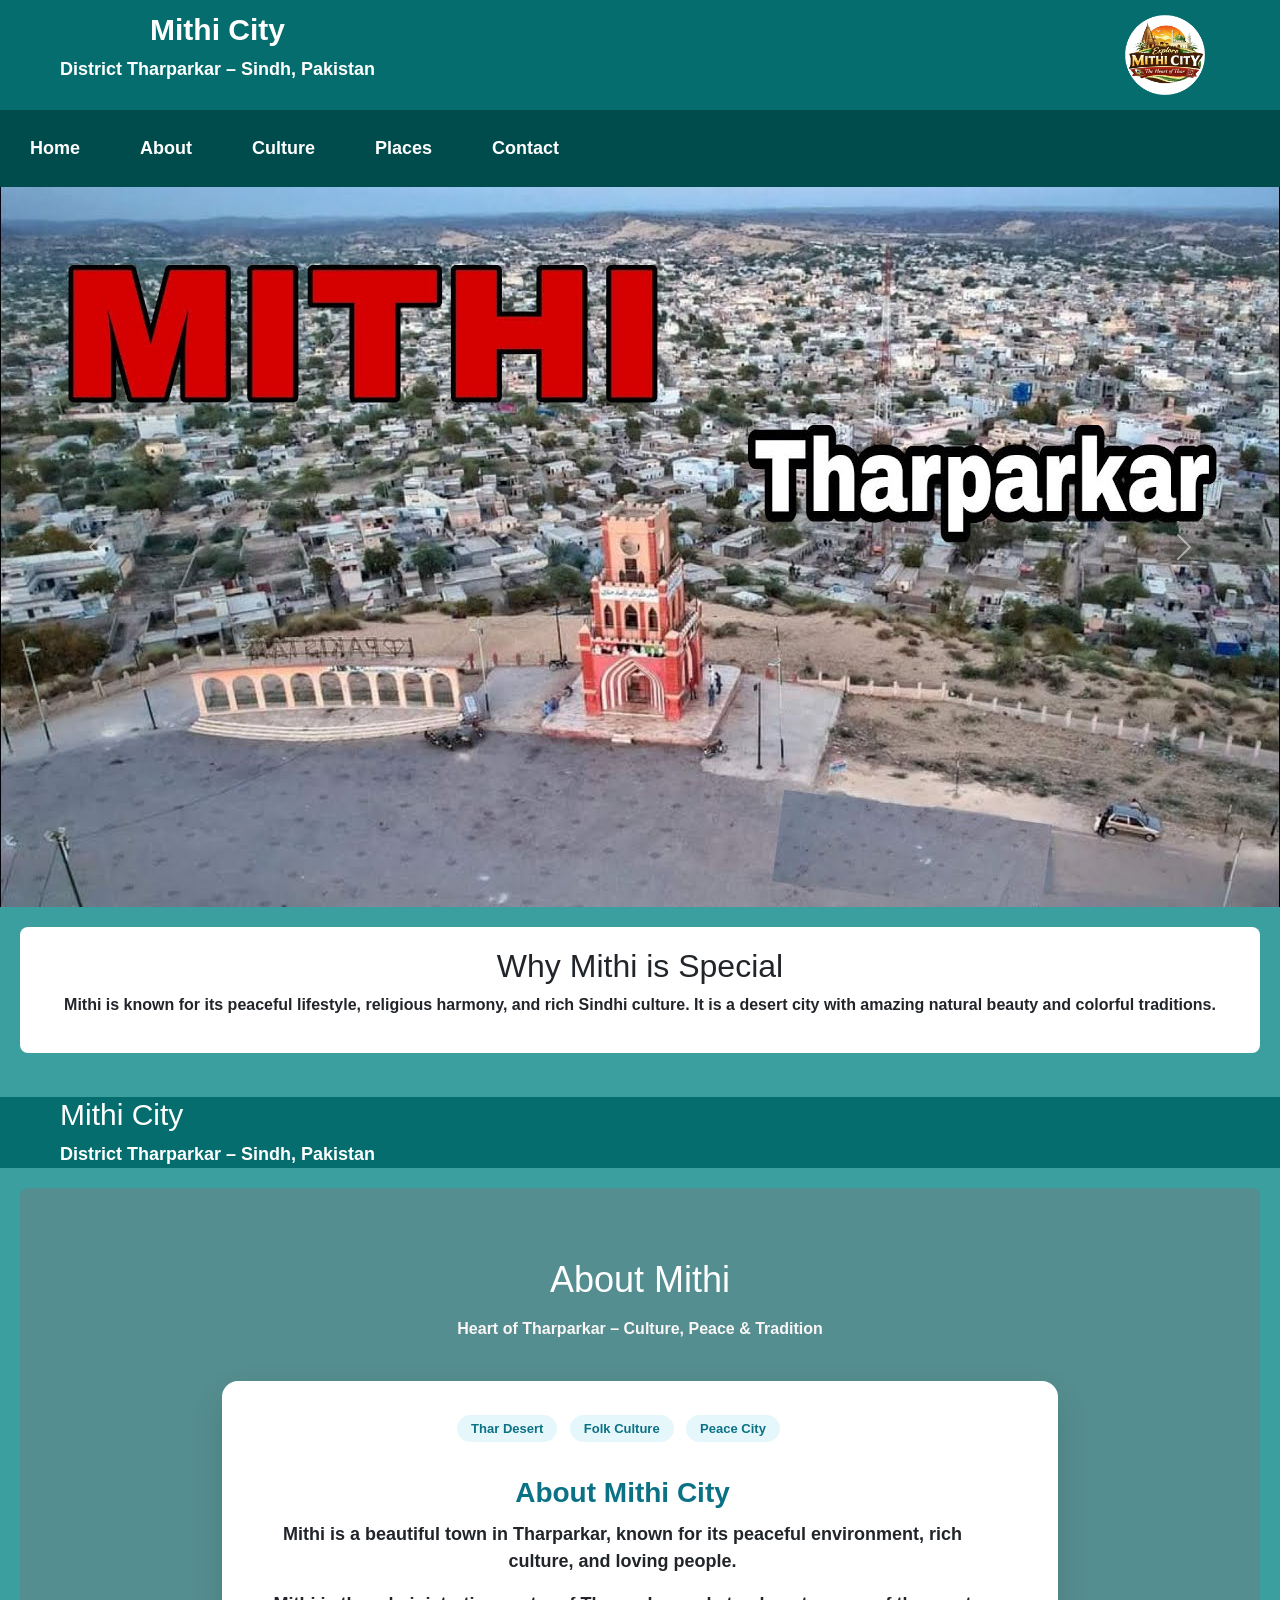
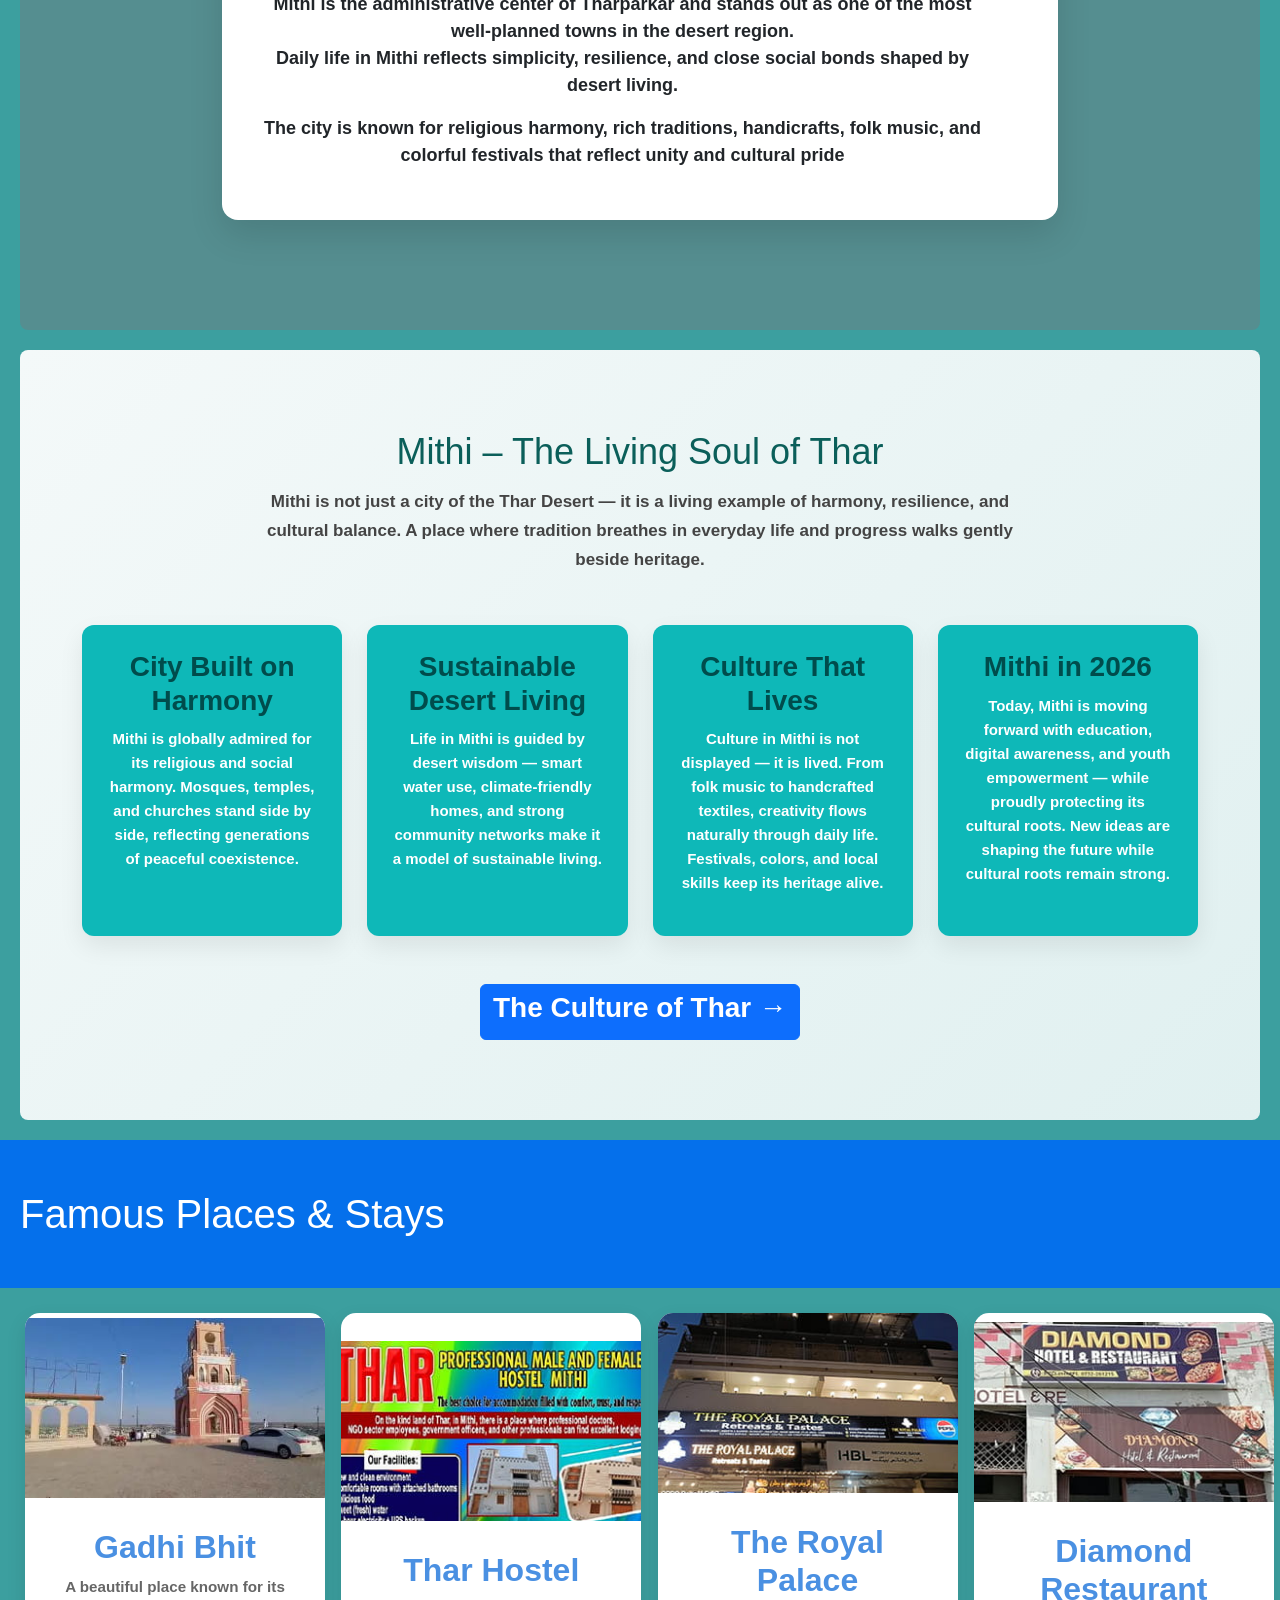
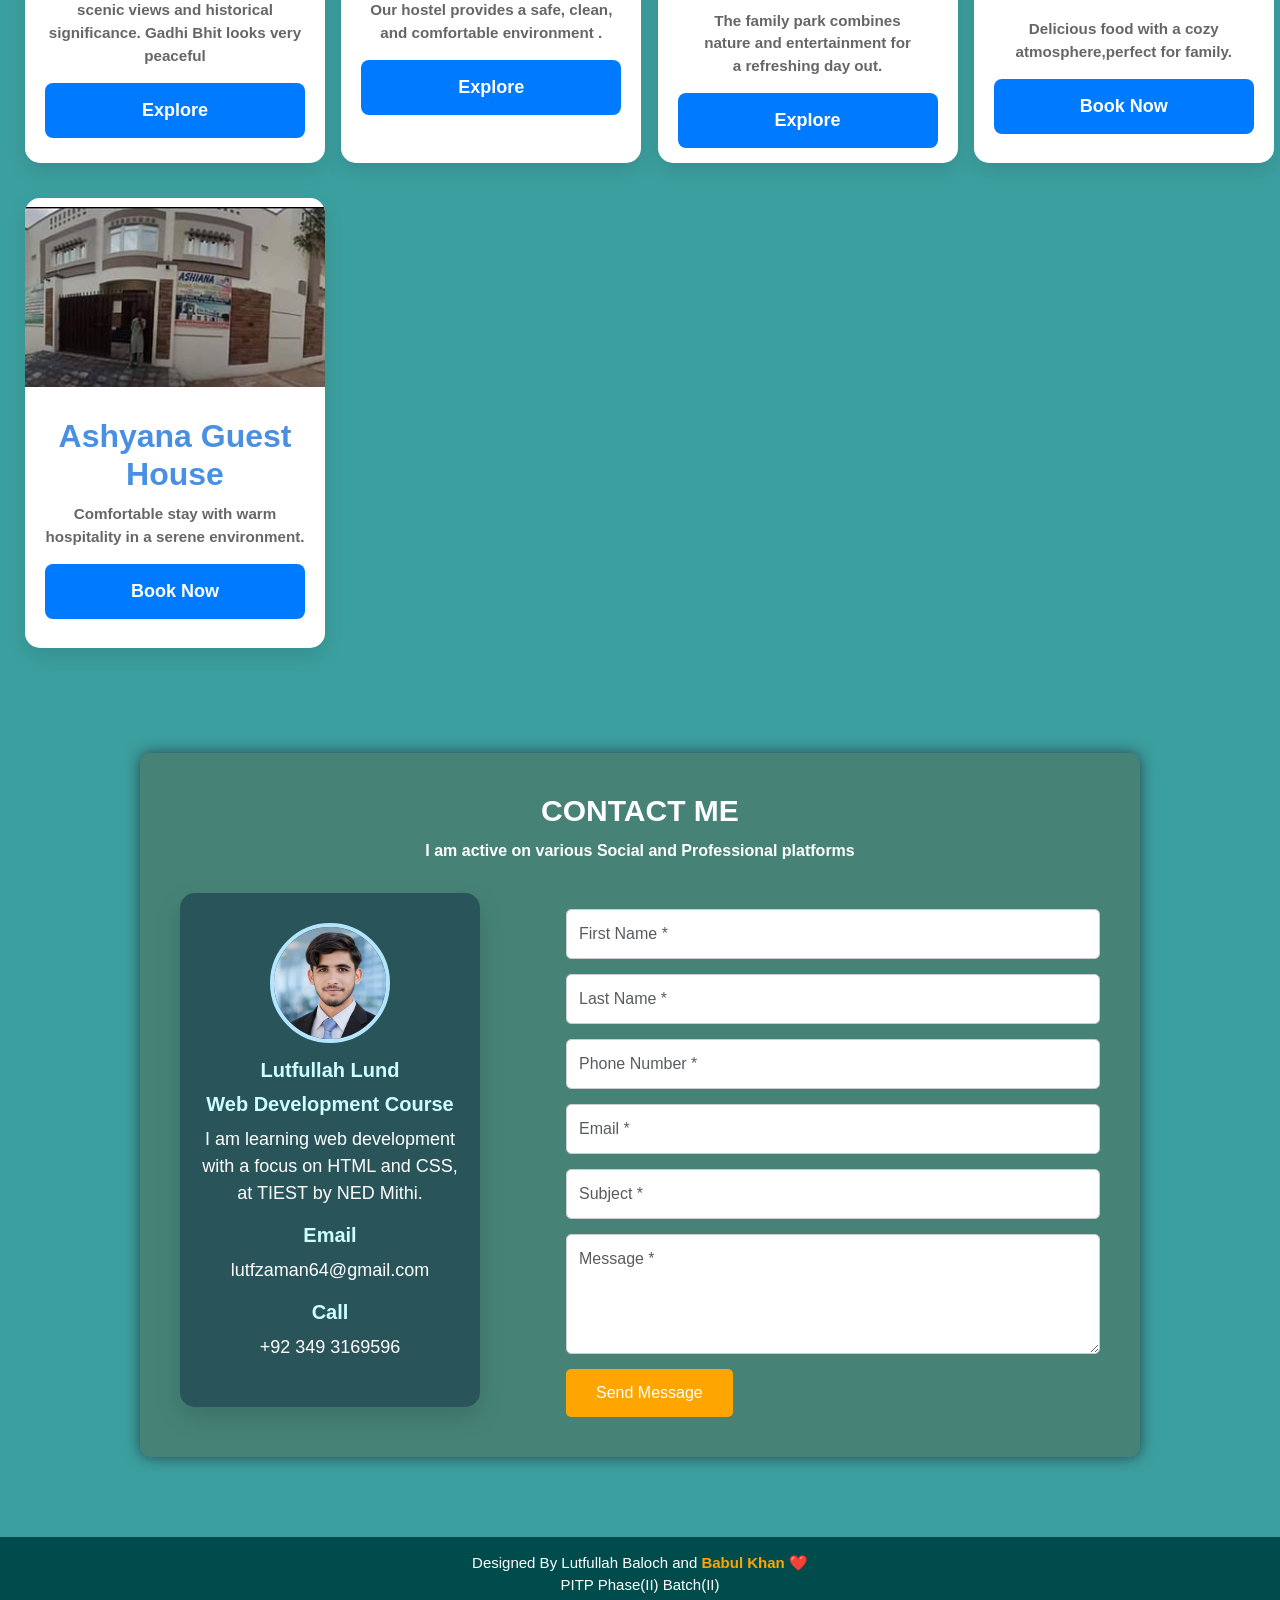
==== commit 7649b123: "Update index.html" ====
--- a/index.html
+++ b/index.html
@@ -23,7 +23,7 @@
       <p>District Tharparkar – Sindh, Pakistan</b></p>
     </div>
     <div class="header-img">
-      <img src="logo.png" alt="Mithi Image">
+      <a href="#"><img src="logo.png" alt="Mithi Image"></a>
     </div>
   </header>
 
@@ -33,7 +33,7 @@
 
       <li><a href="#index">Home</a></li>
       <li><a href="#about">About</a></li>
-      <li><a href="#culture">Culture</a></li>
+      <li><a href="#cultures">Culture</a></li>
       <li><a href="#places">Places</a></li>
       <li><a href="#index1">Contact</a></li>
 
@@ -198,7 +198,7 @@
         <br><br>
         <div class="container"></div>
         <button class="btn btn-primary" onclick="showCulture()"><b>
-            <h3> The Culture of Thar →
+            <h3 id="cultures"> The Culture of Thar →
           </b></h3></button></a>
         <section id="culture" style="display:none;">
           <section class="culture-section" id="culture">
@@ -372,7 +372,7 @@
 
       </div>
       <footer id="footer">
-        <p id="fonts">Designed By Lutfullah Baloch and <a href="https://devbabul.vercel.app" target="_blank">Babul Khan ♥</a> <br> PITP Phase(II) Batch(II)</p>
+        <p id="fonts">Designed By Lutfullah Baloch and <a href="https://devbabul.vercel.app" target="_blank">Babul Khan ❤️</a> <br> PITP Phase(II) Batch(II)</p>
       </footer>
 
       <script src="https://cdn.jsdelivr.net/npm/bootstrap@4.6.2/dist/js/bootstrap.bundle.min.js"></script>
@@ -401,4 +401,4 @@
       </script>
     </body>
 
-</html>+</html>
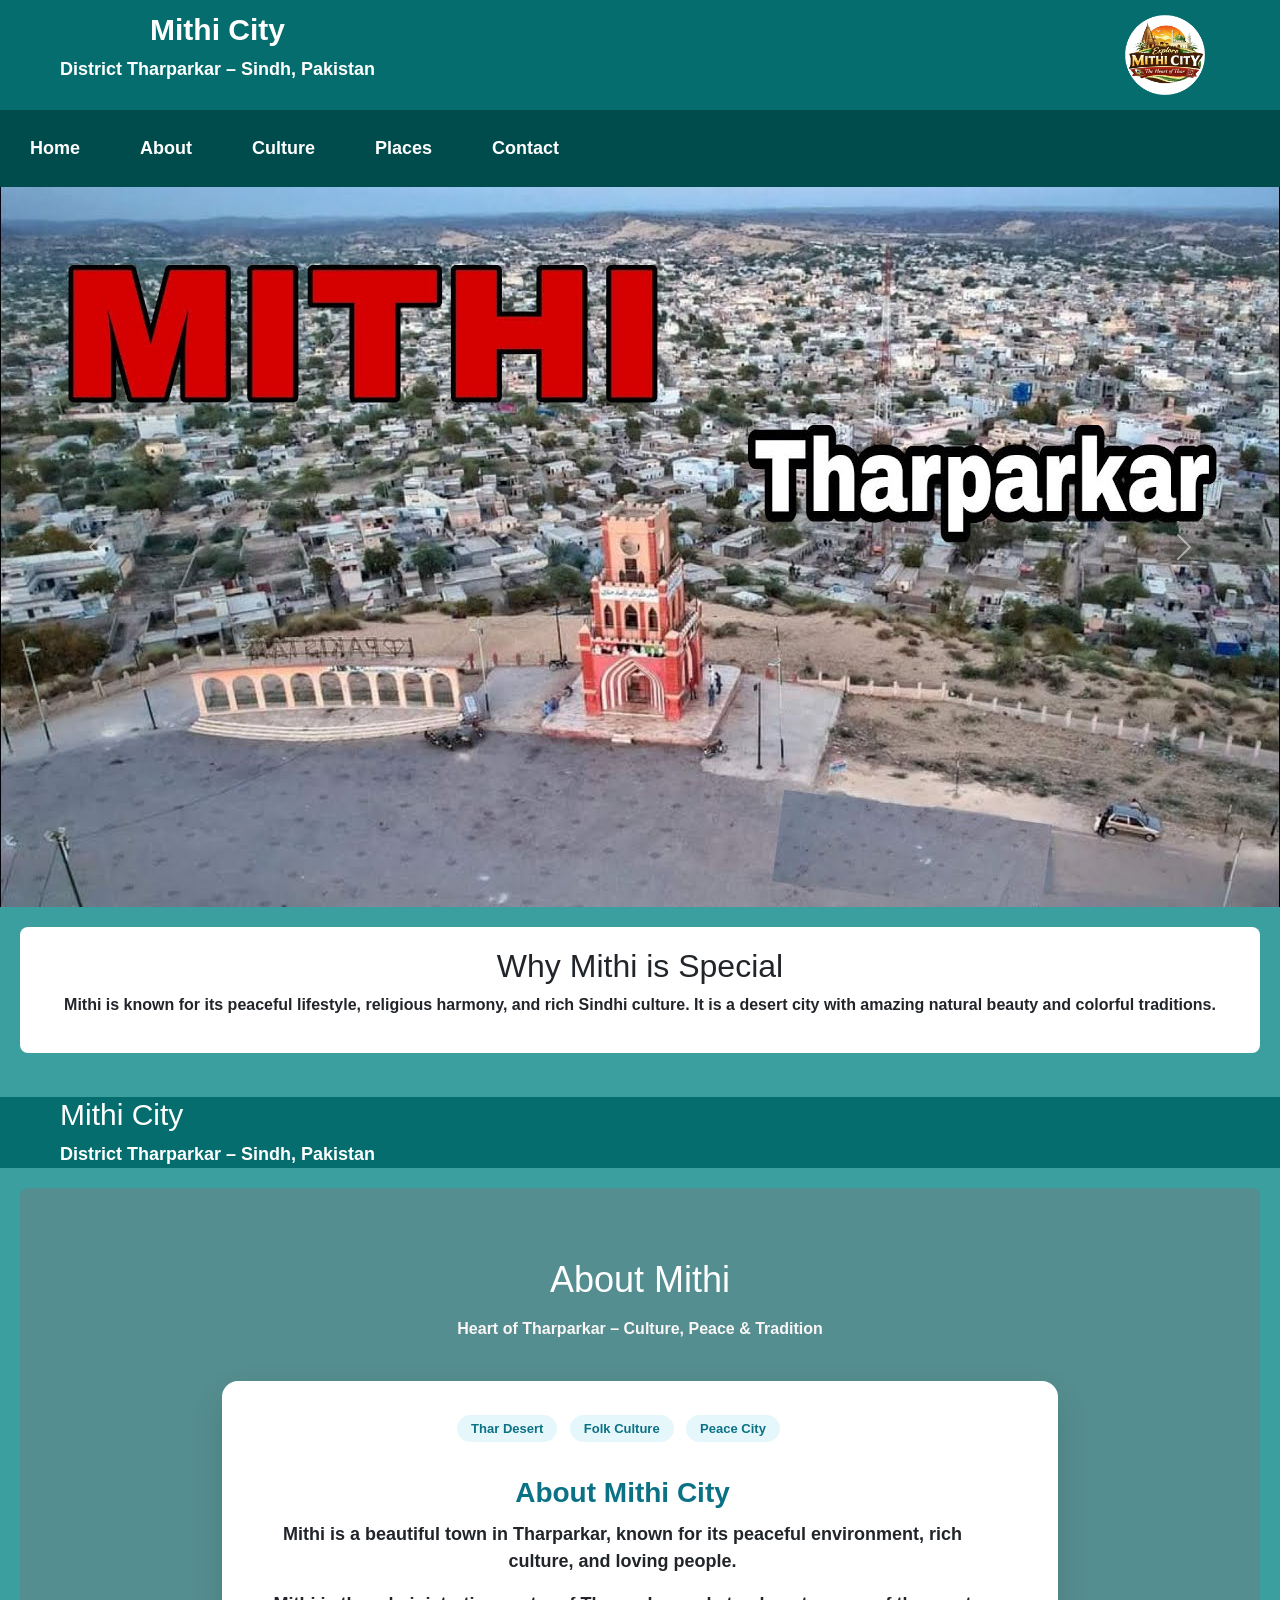
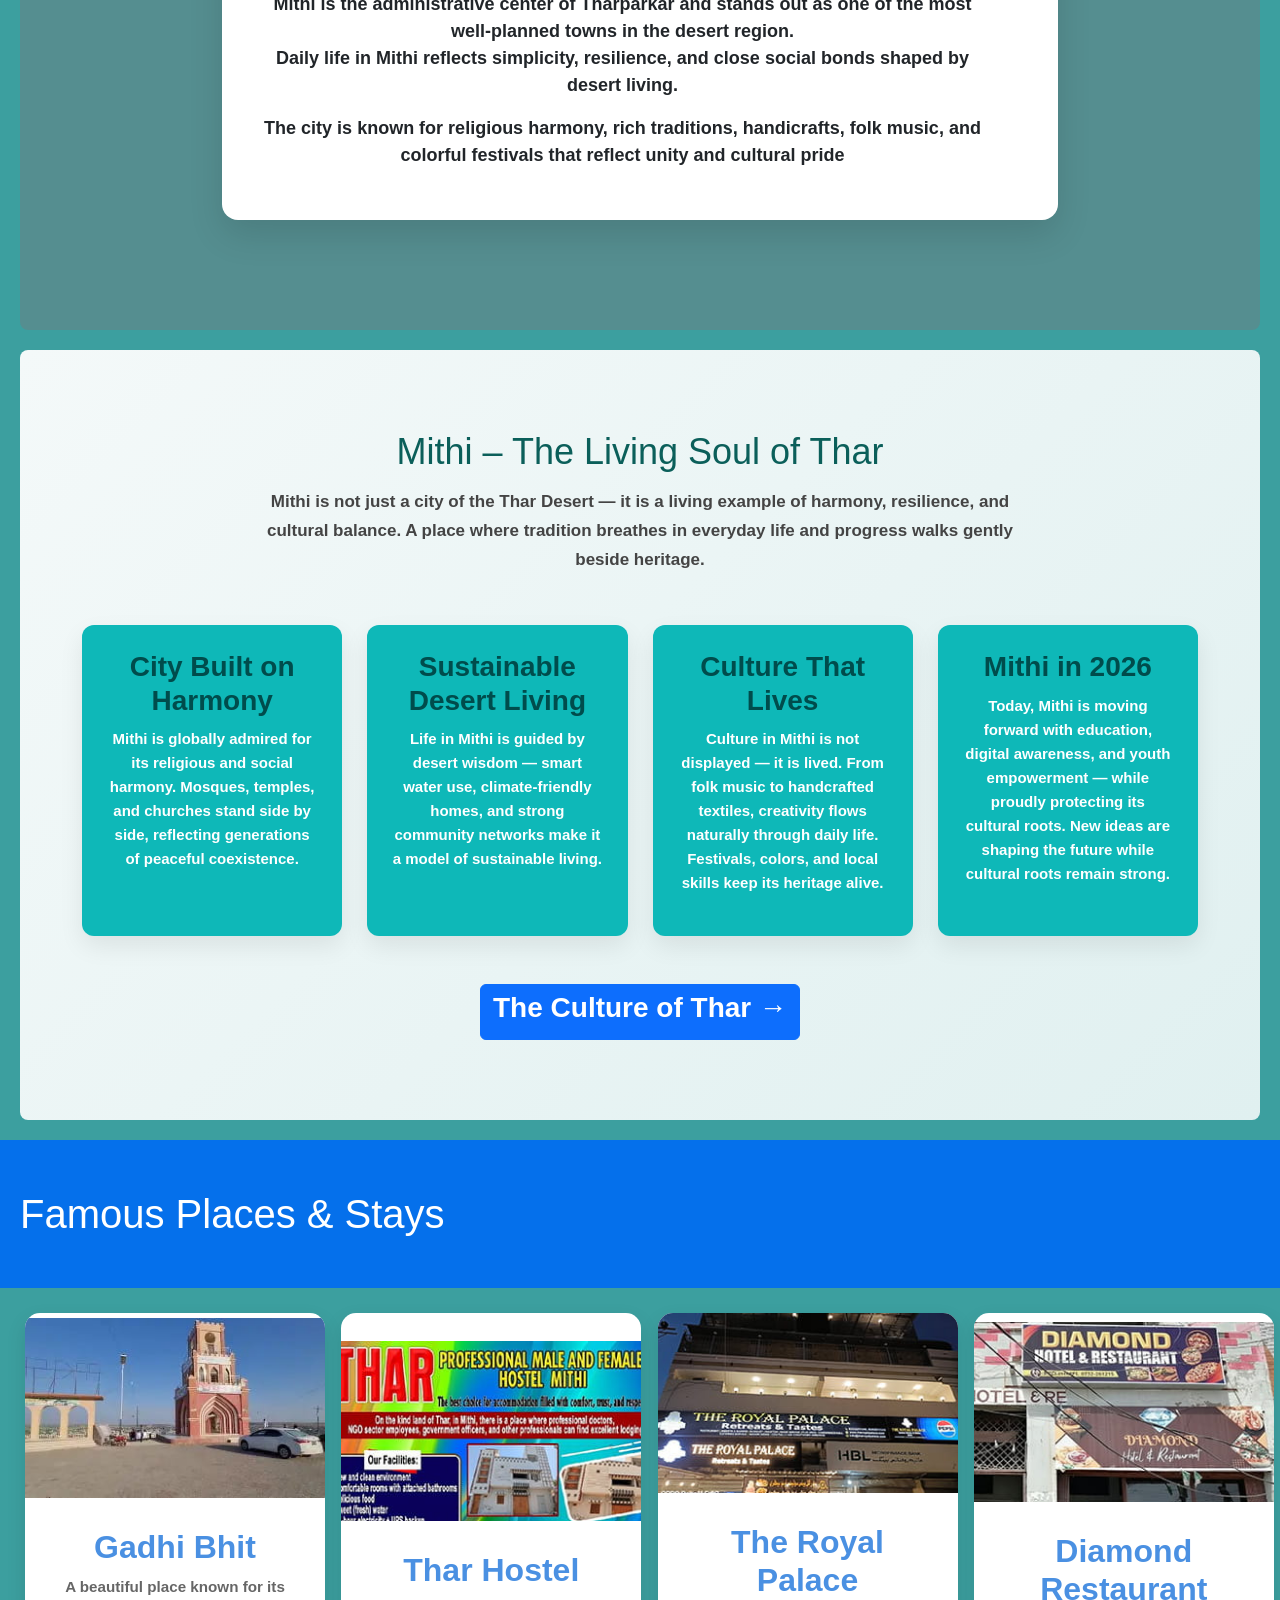
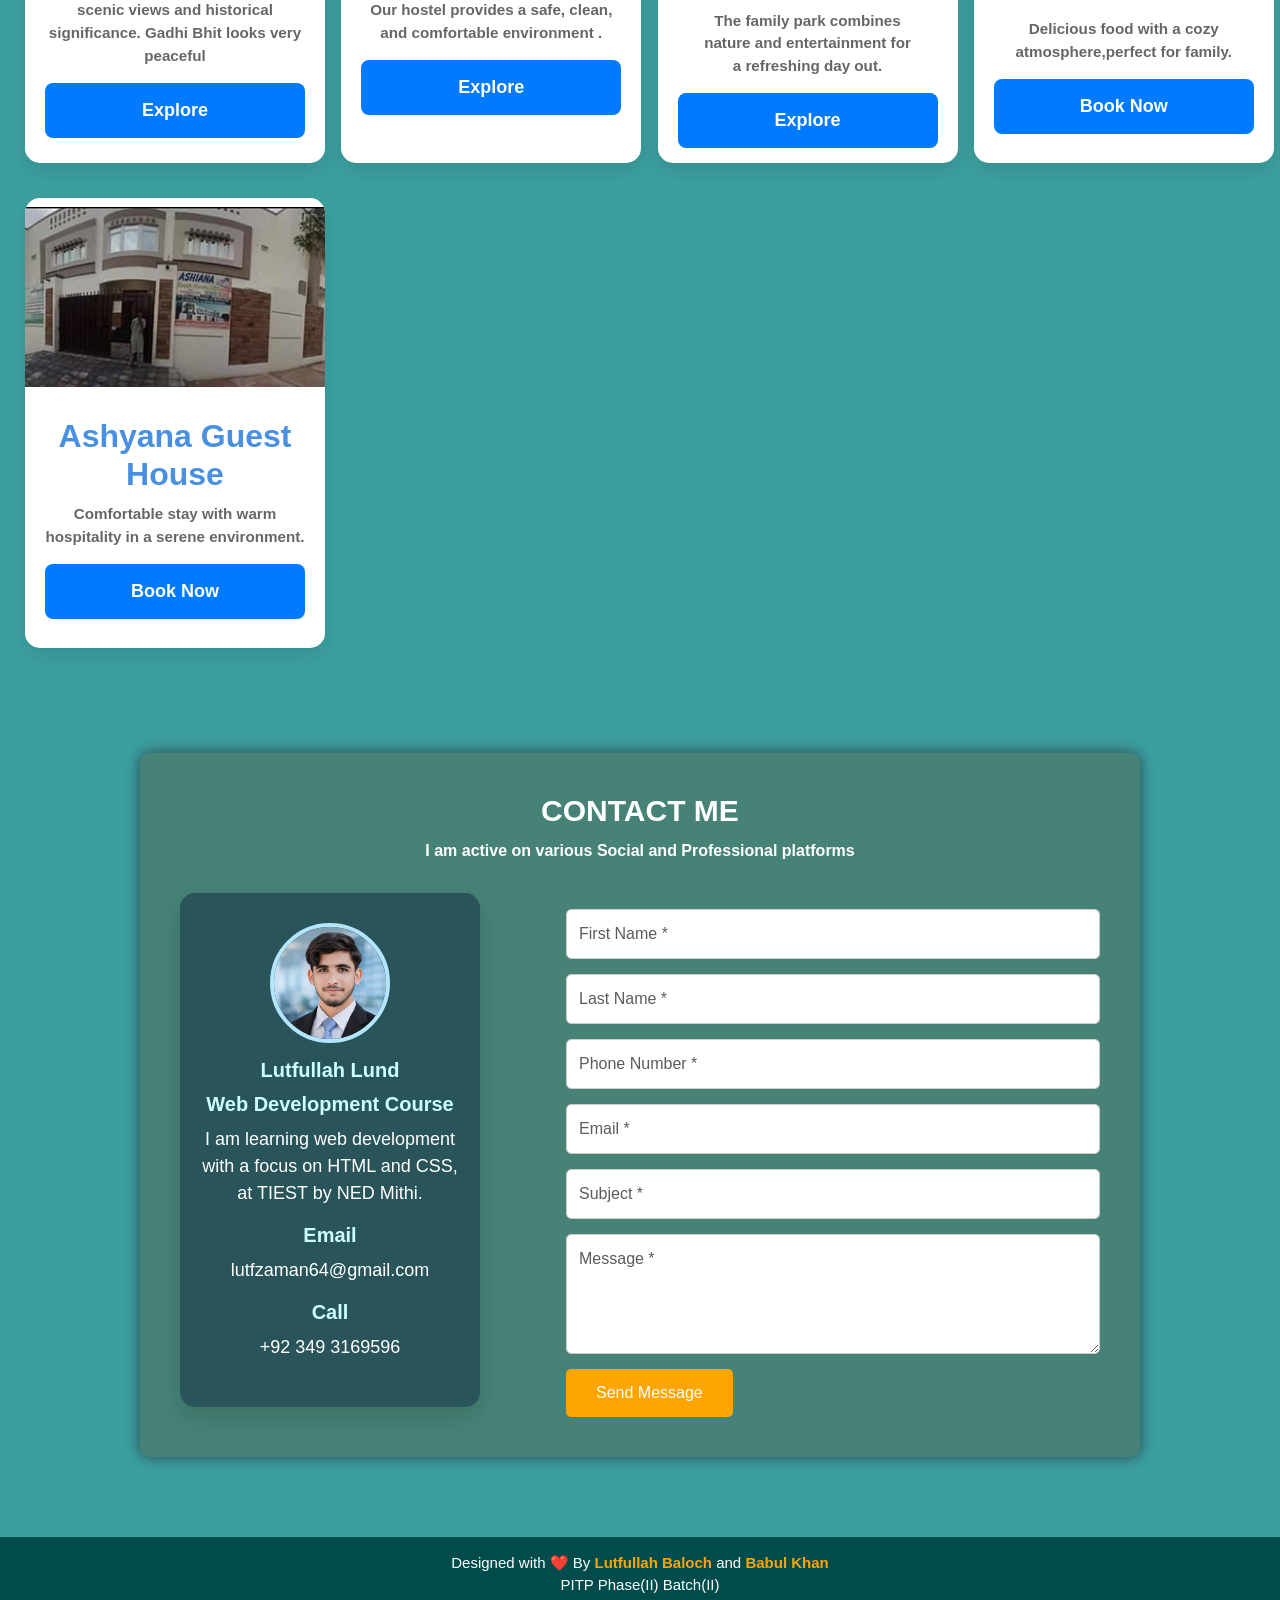
==== commit 7dd11e58: "Update footer text and attribution in index.html" ====
--- a/index.html
+++ b/index.html
@@ -372,7 +372,7 @@
 
       </div>
       <footer id="footer">
-        <p id="fonts">Designed By Lutfullah Baloch and <a href="https://devbabul.vercel.app" target="_blank">Babul Khan ❤️</a> <br> PITP Phase(II) Batch(II)</p>
+        <p id="fonts">Designed with ❤️ By <a href="https://devbabul.vercel.app" target="_blank"> Lutfullah Baloch </a> and <a href="https://devbabul.vercel.app" target="_blank">Babul Khan</a> <br> PITP Phase(II) Batch(II)</p>
       </footer>
 
       <script src="https://cdn.jsdelivr.net/npm/bootstrap@4.6.2/dist/js/bootstrap.bundle.min.js"></script>
